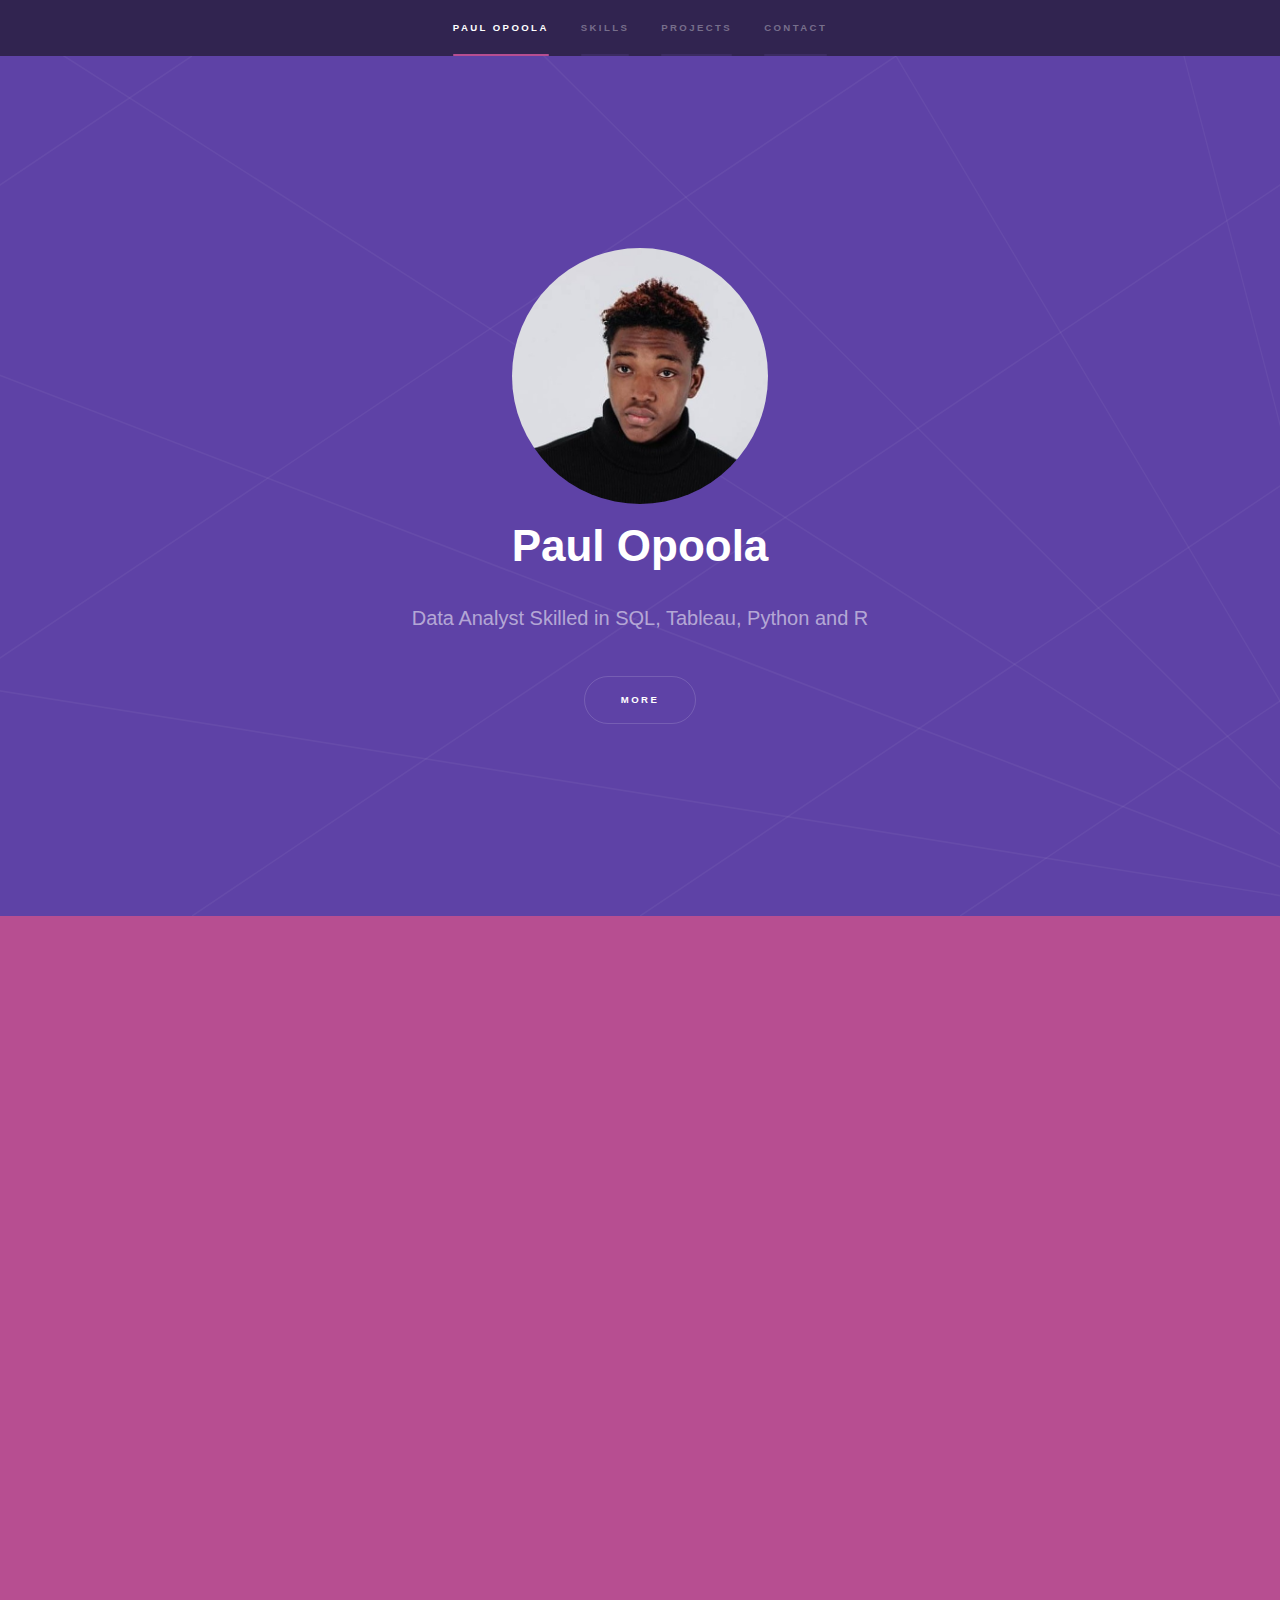
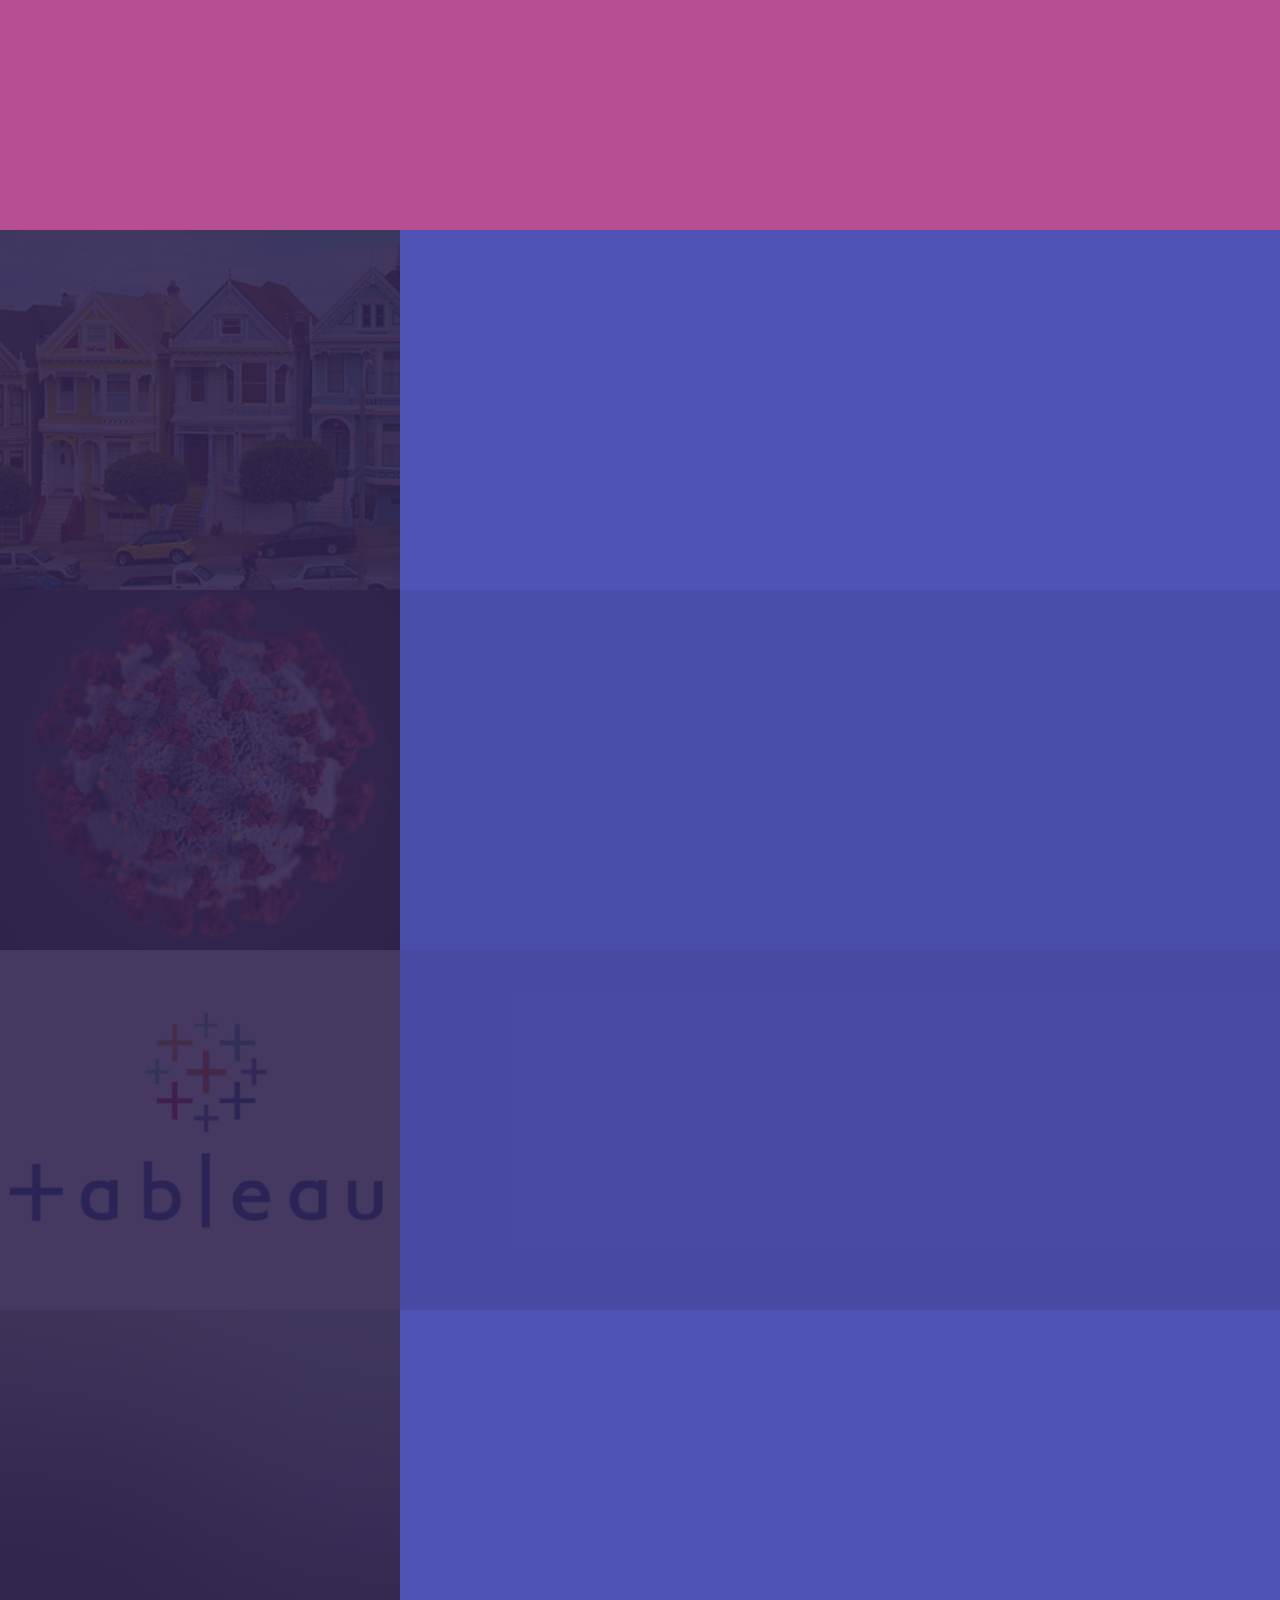
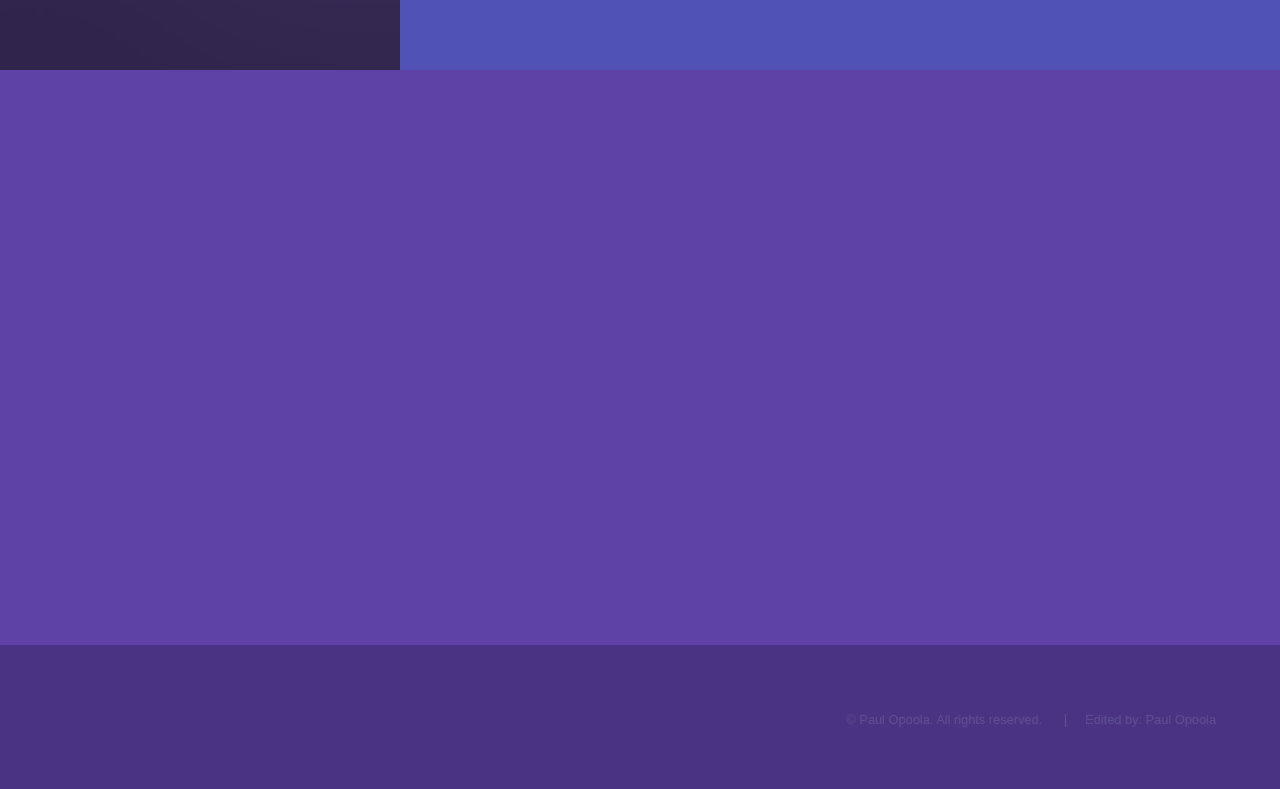
==== index.html @ 22033056 "Add files via upload" ====
<!DOCTYPE HTML>

<html>

<head>
	<title>Paul Opoola</title>
	<meta charset="utf-8" />
	<meta name="viewport" content="width=device-width, initial-scale=1, user-scalable=no" />
	<link rel="stylesheet" href="assets/css/main.css" />
	<noscript>
		<link rel="stylesheet" href="assets/css/noscript.css" />
	</noscript>
</head>

<body class="is-preload">

	<!-- Sidebar -->
	<section id="sidebar">
		<div class="inner">
			<nav>
				<ul>
					<li><a href="#intro">Paul Opoola</a></li>
					<li><a href="#two">SKILLS</a></li>
					<li><a href="#one">PROJECTS</a></li>
					<li><a href="#three">CONTACT</a></li>
				</ul>
			</nav>
		</div>
	</section>

	<!-- Wrapper -->
	<div id="wrapper">

		<!-- Intro -->
		<section id="intro" class="wrapper style1 fullscreen fade-up">
			<center><img src="images/paul.png" width='20%' height=20% style='border-radius: 500px;' />

				<div class="inner">
					<h1>Paul Opoola</h1>
					<p>Data Analyst Skilled in SQL, Tableau, Python and R </p>
					<a href="generic.html" class="button scrolly">More</a>
					<!--<ul class="actions">
						<li><a href="#one" class="button scrolly">Learn more</a></li>
					</ul>> -->
				</div>
			</center>
		</section>

		<!-- SKILLS (ID=2nd)-->
		<section id="two" class="wrapper style3 fade-up">
			<div class="inner">
				<div style="text-align:center;">
					<h2>MY SKILLS</h2>
				</div>
				<!-- <p> talk about skills</p> -->
				<div class="features">
					<section>
						<span class="icon solid major fa-desktop"></span>
						<h3>Excel</h3>
						<p>Can use excel to plot pivot tables xyz etc</p>
					</section>
					<section>
						<span class="icon solid major fa-desktop"></span>
						<h3>Tableau</h3>
						<p>Can Vsualize Data and interprete it with tableau.</p>
					</section>
					<section>
						<span class="icon solid major fa-code"></span>
						<h3>Python</h3>
						<p> 2 years experience with python and use of libraries (Numpy, Matplotlib,Pandas)</p>
					</section>
					<section>
						<span class="icon solid major fa-code"></span>
						<h3>R</h3>
						<p>R language to clean data.</p>
					</section>
					<section>
						<span class="icon solid major fa-code"></span>
						<h3>SQL</h3>
						<p>Experience with database tools like MySQL server, SQL a.</p>
					</section>
					<section>
						<span class="icon major fa-gem"></span>
						<h3>Power BI</h3>
						<p>For visualization adnvddsav</p>
					</section>
					<section>
						<span class="icon solid major fa-code"></span>
						<h3>SAS</h3>
						<p>Using SAS for statistical models, correlation, regression etc</p>
					</section>
					<section>
						<span class="icon solid major fa-code"></span>
						<h3>More Soft Skills</h3>
						<p>Using Python, Javascript and xyz i was able to practice and work on several other projects
						</p>
					</section>
				</div>
				<!-- LINK TO GENERIC PAGE FOR WEBSITE
					 <ul class="actions">
					<li><a href="generic.html" class="button">Learn more</a></li>
				</ul> -->
			</div>
		</section>

		<!-- PROJECTS SectionID= One -->
		<section id="one" class="wrapper style2 spotlights">
			<section>
				<a href="#" target="_blank" class="image"><img src="images/housing.jpg" alt=""
						data-position="center center" /></a>
				<div class="content">
					<div class="inner">
						<h2>DATA CLEANING IN SQL</h2>
						<p>Cleaned Housing Data in SQL server</p>
						<ul class="actions">
							<!-- add proj link here-->
							<li><a href="generic.html" class="button" target="_blank">View Project</a></li>
						</ul>
					</div>
				</div>
			</section>
			<section>
				<a href="#" target="_blank" class="image"><img src="images/covid.jpg" alt=""
						data-position="top center" /></a>
				<div class="content">
					<div class="inner">
						<h2>DATA EXPLORATION IN SQL</h2>
						<p>Data Exploration of Covid-19 Worldwide Data i SQL Server.</p>
						<ul class="actions">
							<li><a href="generic.html" target="_blank" class="button">View Project</a></li>
						</ul>
					</div>
				</div>
			</section>
			<section>
				<a href="#" target="_blank" class="image"><img src="images/Tableau2.jpg" /></a>
				<div class="content">
					<div class="inner">
						<h2>Tableau Projects</h2>
						<p>This contains all my Tableau Dashboards</p>
						<ul class="actions">
							<li><a href="generic.html" target="_blank" class="button">View Project</a></li>
						</ul>
					</div>
				</div>
			</section>
			<section>
				<a href="#" target="_blank" class="image"><img src="images/pic03.jpg" alt=""
						data-position="25% 25%" /></a>
				<div class="content">
					<div class="inner">
						<h2>Web Scraping Projects</h2>
						<p>Amazon Web Scraping projects</p>
						<ul class="actions">
							<li><a href="generic.html" target="_blank" class="button">View Project</a></li>
						</ul>
					</div>
				</div>
			</section>
			<!--			<section>
				<a href="#" target="_blank" class="image"><img src="images/pic06.jpg" alt=""
						data-position="top center" /></a>
				<div class="content">
					<div class="inner">
						<h2>Other Python Projects</h2>
						<p>Numerous Python projects to practice and keep improving on my knowledge/p>
						<ul class="actions">
							<li><a href="generic.html" target="_blank" class="button">View Project</a></li>
						</ul>
					</div>
				</div>
			</section>
			<section>
				<a href="#" target="_blank" class="image"><img src="images/covid.jpg" alt=""
						data-position="top center" /></a>
				<div class="content">
					<div class="inner">
						<h2>DATA EXPLORATION IN SQL</h2>
						<p>Data Exploration of Covid-19 Worldwide Data i SQL Server.</p>
						<ul class="actions">
							<li><a href="generic.html" target="_blank" class="button">View Project</a></li>
						</ul>
					</div>
				</div>
			</section> -->
		</section>


		<!-- Three -->
		<section id="three" class="wrapper style1 fade-up">
			<div class="inner">
				<h2>Contact Me</h2>

				<div class="split style1">
					<section>
						<form method="post" action="mailto:paul.opoola@gmail.com">
							<div class="fields">
								<div class="field half">
									<label for="name">Name</label>
									<input type="text" name="name" id="name" />
								</div>
								<div class="field half">
									<label for="email">Email</label>
									<input type="text" name="email" id="email" />
								</div>
								<div class="field">
									<label for="message">Message</label>
									<textarea name="message" id="message" rows="5"></textarea>
								</div>
							</div>
							<ul class="actions">
								<li><a href="" class="button submit">Send Message</a></li>
							</ul>
						</form>
					</section>
					<section>
						<ul class="contact">
							<li>
								<h3>Address</h3>
								<span>Kharkiv, Ukraine</span>
							</li>
							<li>
								<h3>Email</h3>
								<a href="paul.opoola@gmail.com">paul.opoola@gmail.com</a>
							</li>

							<li>
								<h3>Phone and Socials</h3>
								<span>(+380)933-91-3047</span>
								<ul class="icons">
									<li><a href="https://github.com/paulopoola"
											class="icon brands fa-github fa-2x"><span class="label">GitHub</span></a>
									</li>
									<li><a href="https://www.linkedin.com/in/paulopoola/"
											class="icon brands fa-linkedin-in fa-2x"><span
												class="label">LinkedIn</span></a>
									</li>
									<li><a href="wa.me/380933913047" class="icon 
											brands fa fa-whatsapp fa-2x"><span class="label">Whatsapp</span></a>
									</li>
									<li><a href="t.me/PaulOpoola" class="icon 
										brands fa fa-telegram fa-2x"><span class="label">Telegram</span></a>
									</li>
								</ul>
							</li>
						</ul>
					</section>
				</div>
			</div>
		</section>

	</div>

	<!-- Footer -->
	<footer id="footer" class="wrapper style1-alt">
		<div class="inner">
			<ul class="menu" style='text-align: right;'>
				<li>&copy; Paul Opoola. All rights reserved.</li>
				<li>Edited by: Paul Opoola </li>
			</ul>
		</div>
	</footer>

	<!-- Scripts -->
	<script src="assets/js/jquery.min.js"></script>
	<script src="assets/js/jquery.scrollex.min.js"></script>
	<script src="assets/js/jquery.scrolly.min.js"></script>
	<script src="assets/js/browser.min.js"></script>
	<script src="assets/js/breakpoints.min.js"></script>
	<script src="assets/js/util.js"></script>
	<script src="assets/js/main.js"></script>

</body>

</html>
---- assets/css/main.css ----
@import url(fontawesome-all.min.css);

/*
	Hyperspace by HTML5 UP
	html5up.net | @ajlkn
	Free for personal and commercial use under the CCA 3.0 license (html5up.net/license)
*/

html, body, div, span, applet, object,
iframe, h1, h2, h3, h4, h5, h6, p, blockquote,
pre, a, abbr, acronym, address, big, cite,
code, del, dfn, em, img, ins, kbd, q, s, samp,
small, strike, strong, sub, sup, tt, var, b,
u, i, center, dl, dt, dd, ol, ul, li, fieldset,
form, label, legend, table, caption, tbody,
tfoot, thead, tr, th, td, article, aside,
canvas, details, embed, figure, figcaption,
footer, header, hgroup, menu, nav, output, ruby,
section, summary, time, mark, audio, video {
	margin: 0;
	padding: 0;
	border: 0;
	font-size: 100%;
	font: inherit;
	vertical-align: baseline;}

article, aside, details, figcaption, figure,
footer, header, hgroup, menu, nav, section {
	display: block;}

body {
	line-height: 1;
}

ol, ul {
	list-style: none;
}

blockquote, q {
	quotes: none;
}

	blockquote:before, blockquote:after, q:before, q:after {
		content: '';
		content: none;
	}

table {
	border-collapse: collapse;
	border-spacing: 0;
}

body {
	-webkit-text-size-adjust: none;
}

mark {
	background-color: transparent;
	color: inherit;
}

input::-moz-focus-inner {
	border: 0;
	padding: 0;
}

input, select, textarea {
	-moz-appearance: none;
	-webkit-appearance: none;
	-ms-appearance: none;
	appearance: none;
}

/* Basic */

	@-ms-viewport {
		width: device-width;
	}

	body {
		-ms-overflow-style: scrollbar;
	}

	@media screen and (max-width: 480px) {

		html, body {
			min-width: 320px;
		}

	}

	html {
		box-sizing: border-box;
	}

	*, *:before, *:after {
		box-sizing: inherit;
	}

	body {
		background: #312450;
	}

		body.is-preload *, body.is-preload *:before, body.is-preload *:after {
			-moz-animation: none !important;
			-webkit-animation: none !important;
			-ms-animation: none !important;
			animation: none !important;
			-moz-transition: none !important;
			-webkit-transition: none !important;
			-ms-transition: none !important;
			transition: none !important;
		}

/* Type */

	body, input, select, textarea {
		color: rgba(255, 255, 255, 0.55);
		font-family: Arial, Helvetica, sans-serif;
		font-size: 16.5pt;
		font-weight: normal;
		line-height: 1.75;
	}

		@media screen and (max-width: 1680px) {

			body, input, select, textarea {
				font-size: 13pt;
			}

		}

		@media screen and (max-width: 1280px) {

			body, input, select, textarea {
				font-size: 12pt;
			}

		}

		@media screen and (max-width: 360px) {

			body, input, select, textarea {
				font-size: 11pt;
			}

		}

	a {
		-moz-transition: color 0.2s ease, border-bottom-color 0.2s ease;
		-webkit-transition: color 0.2s ease, border-bottom-color 0.2s ease;
		-ms-transition: color 0.2s ease, border-bottom-color 0.2s ease;
		transition: color 0.2s ease, border-bottom-color 0.2s ease;
		border-bottom: dotted 1px rgba(255, 255, 255, 0.35);
		color: inherit;
		text-decoration: none;
	}

		a:hover {
			border-bottom-color: transparent;
			color: #ffffff;
		}

	strong, b {
		color: #ffffff;
		font-weight: bold;
	}

	em, i {
		font-style: italic;
	}

	p {
		margin: 0 0 2em 0;
	}

	h1, h2, h3, h4, h5, h6 {
		color: #ffffff;
		font-weight: bold;
		line-height: 1.5;
		margin: 0 0 0.5em 0;
	}

		h1 a, h2 a, h3 a, h4 a, h5 a, h6 a {
			color: inherit;
			text-decoration: none;
		}

	h1 {
		font-size: 2.75em;
	}

		h1.major {
			margin: 0 0 1.3em 0;
			position: relative;
			padding-bottom: 0.35em;
		}

			h1.major:after {
				background-image: -moz-linear-gradient(to right, #5e42a6, #b74e91);
				background-image: -webkit-linear-gradient(to right, #5e42a6, #b74e91);
				background-image: -ms-linear-gradient(to right, #5e42a6, #b74e91);
				background-image: linear-gradient(to right, #5e42a6, #b74e91);
				-moz-transition: max-width 0.2s ease;
				-webkit-transition: max-width 0.2s ease;
				-ms-transition: max-width 0.2s ease;
				transition: max-width 0.2s ease;
				border-radius: 0.2em;
				bottom: 0;
				content: '';
				height: 0.05em;
				position: absolute;
				right: 0;
				width: 100%;
			}

	h2 {
		font-size: 1.75em;
	}

	h3 {
		font-size: 1.1em;
	}

	h4 {
		font-size: 1em;
	}

	h5 {
		font-size: 0.8em;
	}

	h6 {
		font-size: 0.6em;
	}

	@media screen and (max-width: 736px) {

		h1 {
			font-size: 2em;
		}

		h2 {
			font-size: 1.25em;
		}

		h3 {
			font-size: 1em;
		}

		h4 {
			font-size: 0.8em;
		}

		h5 {
			font-size: 0.6em;
		}

		h6 {
			font-size: 0.6em;
		}

	}

	sub {
		font-size: 0.8em;
		position: relative;
		top: 0.5em;
	}

	sup {
		font-size: 0.8em;
		position: relative;
		top: -0.5em;
	}

	blockquote {
		border-left: solid 4px rgba(255, 255, 255, 0.15);
		font-style: italic;
		margin: 0 0 2em 0;
		padding: 0.5em 0 0.5em 2em;
	}

	code {
		background: rgba(255, 255, 255, 0.05);
		border-radius: 0.25em;
		border: solid 1px rgba(255, 255, 255, 0.15);
		font-family: "Courier New", monospace;
		font-size: 0.9em;
		margin: 0 0.25em;
		padding: 0.25em 0.65em;
	}

	pre {
		-webkit-overflow-scrolling: touch;
		font-family: "Courier New", monospace;
		font-size: 0.9em;
		margin: 0 0 2em 0;
	}

		pre code {
			display: block;
			line-height: 1.75em;
			padding: 1em 1.5em;
			overflow-x: auto;
		}

	hr {
		border: 0;
		border-bottom: solid 1px rgba(255, 255, 255, 0.15);
		margin: 2em 0;
	}

		hr.major {
			margin: 3em 0;
		}

	.align-left {
		text-align: left;
	}

	.align-center {
		text-align: center;
	}

	.align-right {
		text-align: right;
	}

/* Row */

	.row {
		display: flex;
		flex-wrap: wrap;
		box-sizing: border-box;
		align-items: stretch;
	}

		.row > * {
			box-sizing: border-box;
		}

		.row.gtr-uniform > * > :last-child {
			margin-bottom: 0;
		}

		.row.aln-left {
			justify-content: flex-start;
		}

		.row.aln-center {
			justify-content: center;
		}

		.row.aln-right {
			justify-content: flex-end;
		}

		.row.aln-top {
			align-items: flex-start;
		}

		.row.aln-middle {
			align-items: center;
		}

		.row.aln-bottom {
			align-items: flex-end;
		}

		.row > .imp {
			order: -1;
		}

		.row > .col-1 {
			width: 8.33333%;
		}

		.row > .off-1 {
			margin-left: 8.33333%;
		}

		.row > .col-2 {
			width: 16.66667%;
		}

		.row > .off-2 {
			margin-left: 16.66667%;
		}

		.row > .col-3 {
			width: 25%;
		}

		.row > .off-3 {
			margin-left: 25%;
		}

		.row > .col-4 {
			width: 33.33333%;
		}

		.row > .off-4 {
			margin-left: 33.33333%;
		}

		.row > .col-5 {
			width: 41.66667%;
		}

		.row > .off-5 {
			margin-left: 41.66667%;
		}

		.row > .col-6 {
			width: 50%;
		}

		.row > .off-6 {
			margin-left: 50%;
		}

		.row > .col-7 {
			width: 58.33333%;
		}

		.row > .off-7 {
			margin-left: 58.33333%;
		}

		.row > .col-8 {
			width: 66.66667%;
		}

		.row > .off-8 {
			margin-left: 66.66667%;
		}

		.row > .col-9 {
			width: 75%;
		}

		.row > .off-9 {
			margin-left: 75%;
		}

		.row > .col-10 {
			width: 83.33333%;
		}

		.row > .off-10 {
			margin-left: 83.33333%;
		}

		.row > .col-11 {
			width: 91.66667%;
		}

		.row > .off-11 {
			margin-left: 91.66667%;
		}

		.row > .col-12 {
			width: 100%;
		}

		.row > .off-12 {
			margin-left: 100%;
		}

		.row.gtr-0 {
			margin-top: 0;
			margin-left: 0em;
		}

			.row.gtr-0 > * {
				padding: 0 0 0 0em;
			}

			.row.gtr-0.gtr-uniform {
				margin-top: 0em;
			}

				.row.gtr-0.gtr-uniform > * {
					padding-top: 0em;
				}

		.row.gtr-25 {
			margin-top: 0;
			margin-left: -0.375em;
		}

			.row.gtr-25 > * {
				padding: 0 0 0 0.375em;
			}

			.row.gtr-25.gtr-uniform {
				margin-top: -0.375em;
			}

				.row.gtr-25.gtr-uniform > * {
					padding-top: 0.375em;
				}

		.row.gtr-50 {
			margin-top: 0;
			margin-left: -0.75em;
		}

			.row.gtr-50 > * {
				padding: 0 0 0 0.75em;
			}

			.row.gtr-50.gtr-uniform {
				margin-top: -0.75em;
			}

				.row.gtr-50.gtr-uniform > * {
					padding-top: 0.75em;
				}

		.row {
			margin-top: 0;
			margin-left: -1.5em;
		}

			.row > * {
				padding: 0 0 0 1.5em;
			}

			.row.gtr-uniform {
				margin-top: -1.5em;
			}

				.row.gtr-uniform > * {
					padding-top: 1.5em;
				}

		.row.gtr-150 {
			margin-top: 0;
			margin-left: -2.25em;
		}

			.row.gtr-150 > * {
				padding: 0 0 0 2.25em;
			}

			.row.gtr-150.gtr-uniform {
				margin-top: -2.25em;
			}

				.row.gtr-150.gtr-uniform > * {
					padding-top: 2.25em;
				}

		.row.gtr-200 {
			margin-top: 0;
			margin-left: -3em;
		}

			.row.gtr-200 > * {
				padding: 0 0 0 3em;
			}

			.row.gtr-200.gtr-uniform {
				margin-top: -3em;
			}

				.row.gtr-200.gtr-uniform > * {
					padding-top: 3em;
				}

		@media screen and (max-width: 1680px) {

			.row {
				display: flex;
				flex-wrap: wrap;
				box-sizing: border-box;
				align-items: stretch;
			}

				.row > * {
					box-sizing: border-box;
				}

				.row.gtr-uniform > * > :last-child {
					margin-bottom: 0;
				}

				.row.aln-left {
					justify-content: flex-start;
				}

				.row.aln-center {
					justify-content: center;
				}

				.row.aln-right {
					justify-content: flex-end;
				}

				.row.aln-top {
					align-items: flex-start;
				}

				.row.aln-middle {
					align-items: center;
				}

				.row.aln-bottom {
					align-items: flex-end;
				}

				.row > .imp-xlarge {
					order: -1;
				}

				.row > .col-1-xlarge {
					width: 8.33333%;
				}

				.row > .off-1-xlarge {
					margin-left: 8.33333%;
				}

				.row > .col-2-xlarge {
					width: 16.66667%;
				}

				.row > .off-2-xlarge {
					margin-left: 16.66667%;
				}

				.row > .col-3-xlarge {
					width: 25%;
				}

				.row > .off-3-xlarge {
					margin-left: 25%;
				}

				.row > .col-4-xlarge {
					width: 33.33333%;
				}

				.row > .off-4-xlarge {
					margin-left: 33.33333%;
				}

				.row > .col-5-xlarge {
					width: 41.66667%;
				}

				.row > .off-5-xlarge {
					margin-left: 41.66667%;
				}

				.row > .col-6-xlarge {
					width: 50%;
				}

				.row > .off-6-xlarge {
					margin-left: 50%;
				}

				.row > .col-7-xlarge {
					width: 58.33333%;
				}

				.row > .off-7-xlarge {
					margin-left: 58.33333%;
				}

				.row > .col-8-xlarge {
					width: 66.66667%;
				}

				.row > .off-8-xlarge {
					margin-left: 66.66667%;
				}

				.row > .col-9-xlarge {
					width: 75%;
				}

				.row > .off-9-xlarge {
					margin-left: 75%;
				}

				.row > .col-10-xlarge {
					width: 83.33333%;
				}

				.row > .off-10-xlarge {
					margin-left: 83.33333%;
				}

				.row > .col-11-xlarge {
					width: 91.66667%;
				}

				.row > .off-11-xlarge {
					margin-left: 91.66667%;
				}

				.row > .col-12-xlarge {
					width: 100%;
				}

				.row > .off-12-xlarge {
					margin-left: 100%;
				}

				.row.gtr-0 {
					margin-top: 0;
					margin-left: 0em;
				}

					.row.gtr-0 > * {
						padding: 0 0 0 0em;
					}

					.row.gtr-0.gtr-uniform {
						margin-top: 0em;
					}

						.row.gtr-0.gtr-uniform > * {
							padding-top: 0em;
						}

				.row.gtr-25 {
					margin-top: 0;
					margin-left: -0.375em;
				}

					.row.gtr-25 > * {
						padding: 0 0 0 0.375em;
					}

					.row.gtr-25.gtr-uniform {
						margin-top: -0.375em;
					}

						.row.gtr-25.gtr-uniform > * {
							padding-top: 0.375em;
						}

				.row.gtr-50 {
					margin-top: 0;
					margin-left: -0.75em;
				}

					.row.gtr-50 > * {
						padding: 0 0 0 0.75em;
					}

					.row.gtr-50.gtr-uniform {
						margin-top: -0.75em;
					}

						.row.gtr-50.gtr-uniform > * {
							padding-top: 0.75em;
						}

				.row {
					margin-top: 0;
					margin-left: -1.5em;
				}

					.row > * {
						padding: 0 0 0 1.5em;
					}

					.row.gtr-uniform {
						margin-top: -1.5em;
					}

						.row.gtr-uniform > * {
							padding-top: 1.5em;
						}

				.row.gtr-150 {
					margin-top: 0;
					margin-left: -2.25em;
				}

					.row.gtr-150 > * {
						padding: 0 0 0 2.25em;
					}

					.row.gtr-150.gtr-uniform {
						margin-top: -2.25em;
					}

						.row.gtr-150.gtr-uniform > * {
							padding-top: 2.25em;
						}

				.row.gtr-200 {
					margin-top: 0;
					margin-left: -3em;
				}

					.row.gtr-200 > * {
						padding: 0 0 0 3em;
					}

					.row.gtr-200.gtr-uniform {
						margin-top: -3em;
					}

						.row.gtr-200.gtr-uniform > * {
							padding-top: 3em;
						}

		}

		@media screen and (max-width: 1280px) {

			.row {
				display: flex;
				flex-wrap: wrap;
				box-sizing: border-box;
				align-items: stretch;
			}

				.row > * {
					box-sizing: border-box;
				}

				.row.gtr-uniform > * > :last-child {
					margin-bottom: 0;
				}

				.row.aln-left {
					justify-content: flex-start;
				}

				.row.aln-center {
					justify-content: center;
				}

				.row.aln-right {
					justify-content: flex-end;
				}

				.row.aln-top {
					align-items: flex-start;
				}

				.row.aln-middle {
					align-items: center;
				}

				.row.aln-bottom {
					align-items: flex-end;
				}

				.row > .imp-large {
					order: -1;
				}

				.row > .col-1-large {
					width: 8.33333%;
				}

				.row > .off-1-large {
					margin-left: 8.33333%;
				}

				.row > .col-2-large {
					width: 16.66667%;
				}

				.row > .off-2-large {
					margin-left: 16.66667%;
				}

				.row > .col-3-large {
					width: 25%;
				}

				.row > .off-3-large {
					margin-left: 25%;
				}

				.row > .col-4-large {
					width: 33.33333%;
				}

				.row > .off-4-large {
					margin-left: 33.33333%;
				}

				.row > .col-5-large {
					width: 41.66667%;
				}

				.row > .off-5-large {
					margin-left: 41.66667%;
				}

				.row > .col-6-large {
					width: 50%;
				}

				.row > .off-6-large {
					margin-left: 50%;
				}

				.row > .col-7-large {
					width: 58.33333%;
				}

				.row > .off-7-large {
					margin-left: 58.33333%;
				}

				.row > .col-8-large {
					width: 66.66667%;
				}

				.row > .off-8-large {
					margin-left: 66.66667%;
				}

				.row > .col-9-large {
					width: 75%;
				}

				.row > .off-9-large {
					margin-left: 75%;
				}

				.row > .col-10-large {
					width: 83.33333%;
				}

				.row > .off-10-large {
					margin-left: 83.33333%;
				}

				.row > .col-11-large {
					width: 91.66667%;
				}

				.row > .off-11-large {
					margin-left: 91.66667%;
				}

				.row > .col-12-large {
					width: 100%;
				}

				.row > .off-12-large {
					margin-left: 100%;
				}

				.row.gtr-0 {
					margin-top: 0;
					margin-left: 0em;
				}

					.row.gtr-0 > * {
						padding: 0 0 0 0em;
					}

					.row.gtr-0.gtr-uniform {
						margin-top: 0em;
					}

						.row.gtr-0.gtr-uniform > * {
							padding-top: 0em;
						}

				.row.gtr-25 {
					margin-top: 0;
					margin-left: -0.375em;
				}

					.row.gtr-25 > * {
						padding: 0 0 0 0.375em;
					}

					.row.gtr-25.gtr-uniform {
						margin-top: -0.375em;
					}

						.row.gtr-25.gtr-uniform > * {
							padding-top: 0.375em;
						}

				.row.gtr-50 {
					margin-top: 0;
					margin-left: -0.75em;
				}

					.row.gtr-50 > * {
						padding: 0 0 0 0.75em;
					}

					.row.gtr-50.gtr-uniform {
						margin-top: -0.75em;
					}

						.row.gtr-50.gtr-uniform > * {
							padding-top: 0.75em;
						}

				.row {
					margin-top: 0;
					margin-left: -1.5em;
				}

					.row > * {
						padding: 0 0 0 1.5em;
					}

					.row.gtr-uniform {
						margin-top: -1.5em;
					}

						.row.gtr-uniform > * {
							padding-top: 1.5em;
						}

				.row.gtr-150 {
					margin-top: 0;
					margin-left: -2.25em;
				}

					.row.gtr-150 > * {
						padding: 0 0 0 2.25em;
					}

					.row.gtr-150.gtr-uniform {
						margin-top: -2.25em;
					}

						.row.gtr-150.gtr-uniform > * {
							padding-top: 2.25em;
						}

				.row.gtr-200 {
					margin-top: 0;
					margin-left: -3em;
				}

					.row.gtr-200 > * {
						padding: 0 0 0 3em;
					}

					.row.gtr-200.gtr-uniform {
						margin-top: -3em;
					}

						.row.gtr-200.gtr-uniform > * {
							padding-top: 3em;
						}

		}

		@media screen and (max-width: 980px) {

			.row {
				display: flex;
				flex-wrap: wrap;
				box-sizing: border-box;
				align-items: stretch;
			}

				.row > * {
					box-sizing: border-box;
				}

				.row.gtr-uniform > * > :last-child {
					margin-bottom: 0;
				}

				.row.aln-left {
					justify-content: flex-start;
				}

				.row.aln-center {
					justify-content: center;
				}

				.row.aln-right {
					justify-content: flex-end;
				}

				.row.aln-top {
					align-items: flex-start;
				}

				.row.aln-middle {
					align-items: center;
				}

				.row.aln-bottom {
					align-items: flex-end;
				}

				.row > .imp-medium {
					order: -1;
				}

				.row > .col-1-medium {
					width: 8.33333%;
				}

				.row > .off-1-medium {
					margin-left: 8.33333%;
				}

				.row > .col-2-medium {
					width: 16.66667%;
				}

				.row > .off-2-medium {
					margin-left: 16.66667%;
				}

				.row > .col-3-medium {
					width: 25%;
				}

				.row > .off-3-medium {
					margin-left: 25%;
				}

				.row > .col-4-medium {
					width: 33.33333%;
				}

				.row > .off-4-medium {
					margin-left: 33.33333%;
				}

				.row > .col-5-medium {
					width: 41.66667%;
				}

				.row > .off-5-medium {
					margin-left: 41.66667%;
				}

				.row > .col-6-medium {
					width: 50%;
				}

				.row > .off-6-medium {
					margin-left: 50%;
				}

				.row > .col-7-medium {
					width: 58.33333%;
				}

				.row > .off-7-medium {
					margin-left: 58.33333%;
				}

				.row > .col-8-medium {
					width: 66.66667%;
				}

				.row > .off-8-medium {
					margin-left: 66.66667%;
				}

				.row > .col-9-medium {
					width: 75%;
				}

				.row > .off-9-medium {
					margin-left: 75%;
				}

				.row > .col-10-medium {
					width: 83.33333%;
				}

				.row > .off-10-medium {
					margin-left: 83.33333%;
				}

				.row > .col-11-medium {
					width: 91.66667%;
				}

				.row > .off-11-medium {
					margin-left: 91.66667%;
				}

				.row > .col-12-medium {
					width: 100%;
				}

				.row > .off-12-medium {
					margin-left: 100%;
				}

				.row.gtr-0 {
					margin-top: 0;
					margin-left: 0em;
				}

					.row.gtr-0 > * {
						padding: 0 0 0 0em;
					}

					.row.gtr-0.gtr-uniform {
						margin-top: 0em;
					}

						.row.gtr-0.gtr-uniform > * {
							padding-top: 0em;
						}

				.row.gtr-25 {
					margin-top: 0;
					margin-left: -0.375em;
				}

					.row.gtr-25 > * {
						padding: 0 0 0 0.375em;
					}

					.row.gtr-25.gtr-uniform {
						margin-top: -0.375em;
					}

						.row.gtr-25.gtr-uniform > * {
							padding-top: 0.375em;
						}

				.row.gtr-50 {
					margin-top: 0;
					margin-left: -0.75em;
				}

					.row.gtr-50 > * {
						padding: 0 0 0 0.75em;
					}

					.row.gtr-50.gtr-uniform {
						margin-top: -0.75em;
					}

						.row.gtr-50.gtr-uniform > * {
							padding-top: 0.75em;
						}

				.row {
					margin-top: 0;
					margin-left: -1.5em;
				}

					.row > * {
						padding: 0 0 0 1.5em;
					}

					.row.gtr-uniform {
						margin-top: -1.5em;
					}

						.row.gtr-uniform > * {
							padding-top: 1.5em;
						}

				.row.gtr-150 {
					margin-top: 0;
					margin-left: -2.25em;
				}

					.row.gtr-150 > * {
						padding: 0 0 0 2.25em;
					}

					.row.gtr-150.gtr-uniform {
						margin-top: -2.25em;
					}

						.row.gtr-150.gtr-uniform > * {
							padding-top: 2.25em;
						}

				.row.gtr-200 {
					margin-top: 0;
					margin-left: -3em;
				}

					.row.gtr-200 > * {
						padding: 0 0 0 3em;
					}

					.row.gtr-200.gtr-uniform {
						margin-top: -3em;
					}

						.row.gtr-200.gtr-uniform > * {
							padding-top: 3em;
						}

		}

		@media screen and (max-width: 736px) {

			.row {
				display: flex;
				flex-wrap: wrap;
				box-sizing: border-box;
				align-items: stretch;
			}

				.row > * {
					box-sizing: border-box;
				}

				.row.gtr-uniform > * > :last-child {
					margin-bottom: 0;
				}

				.row.aln-left {
					justify-content: flex-start;
				}

				.row.aln-center {
					justify-content: center;
				}

				.row.aln-right {
					justify-content: flex-end;
				}

				.row.aln-top {
					align-items: flex-start;
				}

				.row.aln-middle {
					align-items: center;
				}

				.row.aln-bottom {
					align-items: flex-end;
				}

				.row > .imp-small {
					order: -1;
				}

				.row > .col-1-small {
					width: 8.33333%;
				}

				.row > .off-1-small {
					margin-left: 8.33333%;
				}

				.row > .col-2-small {
					width: 16.66667%;
				}

				.row > .off-2-small {
					margin-left: 16.66667%;
				}

				.row > .col-3-small {
					width: 25%;
				}

				.row > .off-3-small {
					margin-left: 25%;
				}

				.row > .col-4-small {
					width: 33.33333%;
				}

				.row > .off-4-small {
					margin-left: 33.33333%;
				}

				.row > .col-5-small {
					width: 41.66667%;
				}

				.row > .off-5-small {
					margin-left: 41.66667%;
				}

				.row > .col-6-small {
					width: 50%;
				}

				.row > .off-6-small {
					margin-left: 50%;
				}

				.row > .col-7-small {
					width: 58.33333%;
				}

				.row > .off-7-small {
					margin-left: 58.33333%;
				}

				.row > .col-8-small {
					width: 66.66667%;
				}

				.row > .off-8-small {
					margin-left: 66.66667%;
				}

				.row > .col-9-small {
					width: 75%;
				}

				.row > .off-9-small {
					margin-left: 75%;
				}

				.row > .col-10-small {
					width: 83.33333%;
				}

				.row > .off-10-small {
					margin-left: 83.33333%;
				}

				.row > .col-11-small {
					width: 91.66667%;
				}

				.row > .off-11-small {
					margin-left: 91.66667%;
				}

				.row > .col-12-small {
					width: 100%;
				}

				.row > .off-12-small {
					margin-left: 100%;
				}

				.row.gtr-0 {
					margin-top: 0;
					margin-left: 0em;
				}

					.row.gtr-0 > * {
						padding: 0 0 0 0em;
					}

					.row.gtr-0.gtr-uniform {
						margin-top: 0em;
					}

						.row.gtr-0.gtr-uniform > * {
							padding-top: 0em;
						}

				.row.gtr-25 {
					margin-top: 0;
					margin-left: -0.375em;
				}

					.row.gtr-25 > * {
						padding: 0 0 0 0.375em;
					}

					.row.gtr-25.gtr-uniform {
						margin-top: -0.375em;
					}

						.row.gtr-25.gtr-uniform > * {
							padding-top: 0.375em;
						}

				.row.gtr-50 {
					margin-top: 0;
					margin-left: -0.75em;
				}

					.row.gtr-50 > * {
						padding: 0 0 0 0.75em;
					}

					.row.gtr-50.gtr-uniform {
						margin-top: -0.75em;
					}

						.row.gtr-50.gtr-uniform > * {
							padding-top: 0.75em;
						}

				.row {
					margin-top: 0;
					margin-left: -1.5em;
				}

					.row > * {
						padding: 0 0 0 1.5em;
					}

					.row.gtr-uniform {
						margin-top: -1.5em;
					}

						.row.gtr-uniform > * {
							padding-top: 1.5em;
						}

				.row.gtr-150 {
					margin-top: 0;
					margin-left: -2.25em;
				}

					.row.gtr-150 > * {
						padding: 0 0 0 2.25em;
					}

					.row.gtr-150.gtr-uniform {
						margin-top: -2.25em;
					}

						.row.gtr-150.gtr-uniform > * {
							padding-top: 2.25em;
						}

				.row.gtr-200 {
					margin-top: 0;
					margin-left: -3em;
				}

					.row.gtr-200 > * {
						padding: 0 0 0 3em;
					}

					.row.gtr-200.gtr-uniform {
						margin-top: -3em;
					}

						.row.gtr-200.gtr-uniform > * {
							padding-top: 3em;
						}

		}

		@media screen and (max-width: 480px) {

			.row {
				display: flex;
				flex-wrap: wrap;
				box-sizing: border-box;
				align-items: stretch;
			}

				.row > * {
					box-sizing: border-box;
				}

				.row.gtr-uniform > * > :last-child {
					margin-bottom: 0;
				}

				.row.aln-left {
					justify-content: flex-start;
				}

				.row.aln-center {
					justify-content: center;
				}

				.row.aln-right {
					justify-content: flex-end;
				}

				.row.aln-top {
					align-items: flex-start;
				}

				.row.aln-middle {
					align-items: center;
				}

				.row.aln-bottom {
					align-items: flex-end;
				}

				.row > .imp-xsmall {
					order: -1;
				}

				.row > .col-1-xsmall {
					width: 8.33333%;
				}

				.row > .off-1-xsmall {
					margin-left: 8.33333%;
				}

				.row > .col-2-xsmall {
					width: 16.66667%;
				}

				.row > .off-2-xsmall {
					margin-left: 16.66667%;
				}

				.row > .col-3-xsmall {
					width: 25%;
				}

				.row > .off-3-xsmall {
					margin-left: 25%;
				}

				.row > .col-4-xsmall {
					width: 33.33333%;
				}

				.row > .off-4-xsmall {
					margin-left: 33.33333%;
				}

				.row > .col-5-xsmall {
					width: 41.66667%;
				}

				.row > .off-5-xsmall {
					margin-left: 41.66667%;
				}

				.row > .col-6-xsmall {
					width: 50%;
				}

				.row > .off-6-xsmall {
					margin-left: 50%;
				}

				.row > .col-7-xsmall {
					width: 58.33333%;
				}

				.row > .off-7-xsmall {
					margin-left: 58.33333%;
				}

				.row > .col-8-xsmall {
					width: 66.66667%;
				}

				.row > .off-8-xsmall {
					margin-left: 66.66667%;
				}

				.row > .col-9-xsmall {
					width: 75%;
				}

				.row > .off-9-xsmall {
					margin-left: 75%;
				}

				.row > .col-10-xsmall {
					width: 83.33333%;
				}

				.row > .off-10-xsmall {
					margin-left: 83.33333%;
				}

				.row > .col-11-xsmall {
					width: 91.66667%;
				}

				.row > .off-11-xsmall {
					margin-left: 91.66667%;
				}

				.row > .col-12-xsmall {
					width: 100%;
				}

				.row > .off-12-xsmall {
					margin-left: 100%;
				}

				.row.gtr-0 {
					margin-top: 0;
					margin-left: 0em;
				}

					.row.gtr-0 > * {
						padding: 0 0 0 0em;
					}

					.row.gtr-0.gtr-uniform {
						margin-top: 0em;
					}

						.row.gtr-0.gtr-uniform > * {
							padding-top: 0em;
						}

				.row.gtr-25 {
					margin-top: 0;
					margin-left: -0.375em;
				}

					.row.gtr-25 > * {
						padding: 0 0 0 0.375em;
					}

					.row.gtr-25.gtr-uniform {
						margin-top: -0.375em;
					}

						.row.gtr-25.gtr-uniform > * {
							padding-top: 0.375em;
						}

				.row.gtr-50 {
					margin-top: 0;
					margin-left: -0.75em;
				}

					.row.gtr-50 > * {
						padding: 0 0 0 0.75em;
					}

					.row.gtr-50.gtr-uniform {
						margin-top: -0.75em;
					}

						.row.gtr-50.gtr-uniform > * {
							padding-top: 0.75em;
						}

				.row {
					margin-top: 0;
					margin-left: -1.5em;
				}

					.row > * {
						padding: 0 0 0 1.5em;
					}

					.row.gtr-uniform {
						margin-top: -1.5em;
					}

						.row.gtr-uniform > * {
							padding-top: 1.5em;
						}

				.row.gtr-150 {
					margin-top: 0;
					margin-left: -2.25em;
				}

					.row.gtr-150 > * {
						padding: 0 0 0 2.25em;
					}

					.row.gtr-150.gtr-uniform {
						margin-top: -2.25em;
					}

						.row.gtr-150.gtr-uniform > * {
							padding-top: 2.25em;
						}

				.row.gtr-200 {
					margin-top: 0;
					margin-left: -3em;
				}

					.row.gtr-200 > * {
						padding: 0 0 0 3em;
					}

					.row.gtr-200.gtr-uniform {
						margin-top: -3em;
					}

						.row.gtr-200.gtr-uniform > * {
							padding-top: 3em;
						}

		}

/* Box */

	.box {
		border-radius: 0.25em;
		border: solid 1px rgba(255, 255, 255, 0.15);
		margin-bottom: 2em;
		padding: 1.5em;
	}

		.box > :last-child,
		.box > :last-child > :last-child,
		.box > :last-child > :last-child > :last-child {
			margin-bottom: 0;
		}

		.box.alt {
			border: 0;
			border-radius: 0;
			padding: 0;
		}

/* Button */

	input[type="submit"],
	input[type="reset"],
	input[type="button"],
	button,
	.button {
		-moz-appearance: none;
		-webkit-appearance: none;
		-ms-appearance: none;
		appearance: none;
		-moz-transition: border-color 0.2s ease;
		-webkit-transition: border-color 0.2s ease;
		-ms-transition: border-color 0.2s ease;
		transition: border-color 0.2s ease;
		background-color: transparent;
		border: solid 1px !important;
		border-color: rgba(255, 255, 255, 0.15) !important;
		border-radius: 3em;
		color: #ffffff !important;
		cursor: pointer;
		display: inline-block;
		font-size: 0.6em;
		font-weight: bold;
		height: calc(4.75em + 2px);
		letter-spacing: 0.25em;
		line-height: 4.75em;
		outline: 0;
		padding: 0 3.75em;
		position: relative;
		text-align: center;
		text-decoration: none;
		text-transform: uppercase;
		white-space: nowrap;
	}

		input[type="submit"]:after,
		input[type="reset"]:after,
		input[type="button"]:after,
		button:after,
		.button:after {
			-moz-transform: scale(0.25);
			-webkit-transform: scale(0.25);
			-ms-transform: scale(0.25);
			transform: scale(0.25);
			pointer-events: none;
			-moz-transition: opacity 0.2s ease, -moz-transform 0.2s ease;
			-webkit-transition: opacity 0.2s ease, -webkit-transform 0.2s ease;
			-ms-transition: opacity 0.2s ease, -ms-transform 0.2s ease;
			transition: opacity 0.2s ease, transform 0.2s ease;
			background: #ffffff;
			border-radius: 3em;
			content: '';
			height: 100%;
			left: 0;
			opacity: 0;
			position: absolute;
			top: 0;
			width: 100%;
		}

		input[type="submit"].icon:before,
		input[type="reset"].icon:before,
		input[type="button"].icon:before,
		button.icon:before,
		.button.icon:before {
			margin-right: 0.75em;
		}

		input[type="submit"].fit,
		input[type="reset"].fit,
		input[type="button"].fit,
		button.fit,
		.button.fit {
			width: 100%;
		}

		input[type="submit"].small,
		input[type="reset"].small,
		input[type="button"].small,
		button.small,
		.button.small {
			font-size: 0.4em;
		}

		input[type="submit"].large,
		input[type="reset"].large,
		input[type="button"].large,
		button.large,
		.button.large {
			font-size: 0.8em;
		}

		input[type="submit"].primary,
		input[type="reset"].primary,
		input[type="button"].primary,
		button.primary,
		.button.primary {
			background-color: #ffffff;
			color: #312450 !important;
		}

			input[type="submit"].primary:after,
			input[type="reset"].primary:after,
			input[type="button"].primary:after,
			button.primary:after,
			.button.primary:after {
				display: none;
			}

		input[type="submit"].disabled, input[type="submit"]:disabled,
		input[type="reset"].disabled,
		input[type="reset"]:disabled,
		input[type="button"].disabled,
		input[type="button"]:disabled,
		button.disabled,
		button:disabled,
		.button.disabled,
		.button:disabled {
			cursor: default;
			opacity: 0.5;
			pointer-events: none;
		}

		input[type="submit"]:hover,
		input[type="reset"]:hover,
		input[type="button"]:hover,
		button:hover,
		.button:hover {
			border-color: rgba(255, 255, 255, 0.55) !important;
		}

			input[type="submit"]:hover:after,
			input[type="reset"]:hover:after,
			input[type="button"]:hover:after,
			button:hover:after,
			.button:hover:after {
				opacity: 0.05;
				-moz-transform: scale(1);
				-webkit-transform: scale(1);
				-ms-transform: scale(1);
				transform: scale(1);
			}

			input[type="submit"]:hover:active,
			input[type="reset"]:hover:active,
			input[type="button"]:hover:active,
			button:hover:active,
			.button:hover:active {
				border-color: #ffffff !important;
			}

				input[type="submit"]:hover:active:after,
				input[type="reset"]:hover:active:after,
				input[type="button"]:hover:active:after,
				button:hover:active:after,
				.button:hover:active:after {
					opacity: 0.1;
				}

/* Features */

	.features {
		display: -moz-flex;
		display: -webkit-flex;
		display: -ms-flex;
		display: flex;
		-moz-flex-wrap: wrap;
		-webkit-flex-wrap: wrap;
		-ms-flex-wrap: wrap;
		flex-wrap: wrap;
		border-radius: 0.25em;
		border: solid 1px rgba(255, 255, 255, 0.15);
		background: rgba(255, 255, 255, 0.05);
		margin: 0 0 2em 0;
	}

		.features section {
			padding: 3.5em 3em 1em 7em ;
			width: 50%;
			border-top: solid 1px rgba(255, 255, 255, 0.15);
			position: relative;
		}

			.features section:nth-child(-n + 2) {
				border-top-width: 0;
			}

			.features section:nth-child(2n) {
				border-left: solid 1px rgba(255, 255, 255, 0.15);
			}

			.features section .icon {
				-moz-transition: opacity 0.5s ease, -moz-transform 0.5s ease;
				-webkit-transition: opacity 0.5s ease, -webkit-transform 0.5s ease;
				-ms-transition: opacity 0.5s ease, -ms-transform 0.5s ease;
				transition: opacity 0.5s ease, transform 0.5s ease;
				-moz-transition-delay: 1s;
				-webkit-transition-delay: 1s;
				-ms-transition-delay: 1s;
				transition-delay: 1s;
				-moz-transform: scale(1);
				-webkit-transform: scale(1);
				-ms-transform: scale(1);
				transform: scale(1);
				position: absolute;
				left: 3em;
				top: 3em;
				opacity: 1;
			}

			.features section:nth-child(1) .icon {
				-moz-transition-delay: 0.15s;
				-webkit-transition-delay: 0.15s;
				-ms-transition-delay: 0.15s;
				transition-delay: 0.15s;
			}

			.features section:nth-child(2) .icon {
				-moz-transition-delay: 0.3s;
				-webkit-transition-delay: 0.3s;
				-ms-transition-delay: 0.3s;
				transition-delay: 0.3s;
			}

			.features section:nth-child(3) .icon {
				-moz-transition-delay: 0.45s;
				-webkit-transition-delay: 0.45s;
				-ms-transition-delay: 0.45s;
				transition-delay: 0.45s;
			}

			.features section:nth-child(4) .icon {
				-moz-transition-delay: 0.6s;
				-webkit-transition-delay: 0.6s;
				-ms-transition-delay: 0.6s;
				transition-delay: 0.6s;
			}

			.features section:nth-child(5) .icon {
				-moz-transition-delay: 0.75s;
				-webkit-transition-delay: 0.75s;
				-ms-transition-delay: 0.75s;
				transition-delay: 0.75s;
			}

			.features section:nth-child(6) .icon {
				-moz-transition-delay: 0.9s;
				-webkit-transition-delay: 0.9s;
				-ms-transition-delay: 0.9s;
				transition-delay: 0.9s;
			}

			.features section:nth-child(7) .icon {
				-moz-transition-delay: 1.05s;
				-webkit-transition-delay: 1.05s;
				-ms-transition-delay: 1.05s;
				transition-delay: 1.05s;
			}

			.features section:nth-child(8) .icon {
				-moz-transition-delay: 1.2s;
				-webkit-transition-delay: 1.2s;
				-ms-transition-delay: 1.2s;
				transition-delay: 1.2s;
			}

			.features section:nth-child(9) .icon {
				-moz-transition-delay: 1.35s;
				-webkit-transition-delay: 1.35s;
				-ms-transition-delay: 1.35s;
				transition-delay: 1.35s;
			}

			.features section:nth-child(10) .icon {
				-moz-transition-delay: 1.5s;
				-webkit-transition-delay: 1.5s;
				-ms-transition-delay: 1.5s;
				transition-delay: 1.5s;
			}

			.features section:nth-child(11) .icon {
				-moz-transition-delay: 1.65s;
				-webkit-transition-delay: 1.65s;
				-ms-transition-delay: 1.65s;
				transition-delay: 1.65s;
			}

			.features section:nth-child(12) .icon {
				-moz-transition-delay: 1.8s;
				-webkit-transition-delay: 1.8s;
				-ms-transition-delay: 1.8s;
				transition-delay: 1.8s;
			}

			.features section:nth-child(13) .icon {
				-moz-transition-delay: 1.95s;
				-webkit-transition-delay: 1.95s;
				-ms-transition-delay: 1.95s;
				transition-delay: 1.95s;
			}

			.features section:nth-child(14) .icon {
				-moz-transition-delay: 2.1s;
				-webkit-transition-delay: 2.1s;
				-ms-transition-delay: 2.1s;
				transition-delay: 2.1s;
			}

			.features section:nth-child(15) .icon {
				-moz-transition-delay: 2.25s;
				-webkit-transition-delay: 2.25s;
				-ms-transition-delay: 2.25s;
				transition-delay: 2.25s;
			}

			.features section:nth-child(16) .icon {
				-moz-transition-delay: 2.4s;
				-webkit-transition-delay: 2.4s;
				-ms-transition-delay: 2.4s;
				transition-delay: 2.4s;
			}

			.features section:nth-child(17) .icon {
				-moz-transition-delay: 2.55s;
				-webkit-transition-delay: 2.55s;
				-ms-transition-delay: 2.55s;
				transition-delay: 2.55s;
			}

			.features section:nth-child(18) .icon {
				-moz-transition-delay: 2.7s;
				-webkit-transition-delay: 2.7s;
				-ms-transition-delay: 2.7s;
				transition-delay: 2.7s;
			}

			.features section:nth-child(19) .icon {
				-moz-transition-delay: 2.85s;
				-webkit-transition-delay: 2.85s;
				-ms-transition-delay: 2.85s;
				transition-delay: 2.85s;
			}

			.features section:nth-child(20) .icon {
				-moz-transition-delay: 3s;
				-webkit-transition-delay: 3s;
				-ms-transition-delay: 3s;
				transition-delay: 3s;
			}

		.features.inactive section .icon {
			-moz-transform: scale(0.5);
			-webkit-transform: scale(0.5);
			-ms-transform: scale(0.5);
			transform: scale(0.5);
			opacity: 0;
		}

		@media screen and (max-width: 980px) {

			.features {
				display: block;
			}

				.features section {
					border-top-width: 1px !important;
					border-left-width: 0 !important;
					width: 100%;
				}

					.features section:first-child {
						border-top-width: 0 !important;
					}

		}

		@media screen and (max-width: 736px) {

			.features section {
				padding: 2.5em 1.5em 0.1em 5.5em ;
			}

				.features section .icon {
					left: 1.5em;
					top: 2em;
				}

		}

		@media screen and (max-width: 480px) {

			.features section {
				padding: 2em 1.5em 0.1em 1.5em ;
			}

				.features section .icon {
					left: 0;
					position: relative;
					top: 0;
				}

		}

/* Form */

	form {
		margin: 0 0 2em 0;
	}

		form > :last-child {
			margin-bottom: 0;
		}

		form > .fields {
			display: -moz-flex;
			display: -webkit-flex;
			display: -ms-flex;
			display: flex;
			-moz-flex-wrap: wrap;
			-webkit-flex-wrap: wrap;
			-ms-flex-wrap: wrap;
			flex-wrap: wrap;
			width: calc(100% + 3em);
			margin: -1.5em 0 2em -1.5em;
		}

			form > .fields > .field {
				-moz-flex-grow: 0;
				-webkit-flex-grow: 0;
				-ms-flex-grow: 0;
				flex-grow: 0;
				-moz-flex-shrink: 0;
				-webkit-flex-shrink: 0;
				-ms-flex-shrink: 0;
				flex-shrink: 0;
				padding: 1.5em 0 0 1.5em;
				width: calc(100% - 1.5em);
			}

				form > .fields > .field.half {
					width: calc(50% - 0.75em);
				}

				form > .fields > .field.third {
					width: calc(100%/3 - 0.5em);
				}

				form > .fields > .field.quarter {
					width: calc(25% - 0.375em);
				}

		@media screen and (max-width: 480px) {

			form > .fields {
				width: calc(100% + 3em);
				margin: -1.5em 0 2em -1.5em;
			}

				form > .fields > .field {
					padding: 1.5em 0 0 1.5em;
					width: calc(100% - 1.5em);
				}

					form > .fields > .field.half {
						width: calc(100% - 1.5em);
					}

					form > .fields > .field.third {
						width: calc(100% - 1.5em);
					}

					form > .fields > .field.quarter {
						width: calc(100% - 1.5em);
					}

		}

	label {
		color: #ffffff;
		font-weight: bold;
		line-height: 1.5;
		margin: 0 0 0.7em 0;
		display: block;
		font-size: 1.1em;
	}

	input[type="text"],
	input[type="password"],
	input[type="email"],
	input[type="tel"],
	select,
	textarea {
		-moz-appearance: none;
		-webkit-appearance: none;
		-ms-appearance: none;
		appearance: none;
		background: rgba(255, 255, 255, 0.05);
		border-radius: 0.25em;
		border: none;
		border: solid 1px rgba(255, 255, 255, 0.15);
		color: inherit;
		display: block;
		outline: 0;
		padding: 0 1em;
		text-decoration: none;
		width: 100%;
	}

		input[type="text"]:invalid,
		input[type="password"]:invalid,
		input[type="email"]:invalid,
		input[type="tel"]:invalid,
		select:invalid,
		textarea:invalid {
			box-shadow: none;
		}

		input[type="text"]:focus,
		input[type="password"]:focus,
		input[type="email"]:focus,
		input[type="tel"]:focus,
		select:focus,
		textarea:focus {
			border-color: #ffffff;
			box-shadow: 0 0 0 1px #ffffff;
		}

	select {
		background-image: url("data:image/svg+xml;charset=utf8,%3Csvg xmlns='http://www.w3.org/2000/svg' width='40' height='40' preserveAspectRatio='none' viewBox='0 0 40 40'%3E%3Cpath d='M9.4,12.3l10.4,10.4l10.4-10.4c0.2-0.2,0.5-0.4,0.9-0.4c0.3,0,0.6,0.1,0.9,0.4l3.3,3.3c0.2,0.2,0.4,0.5,0.4,0.9 c0,0.4-0.1,0.6-0.4,0.9L20.7,31.9c-0.2,0.2-0.5,0.4-0.9,0.4c-0.3,0-0.6-0.1-0.9-0.4L4.3,17.3c-0.2-0.2-0.4-0.5-0.4-0.9 c0-0.4,0.1-0.6,0.4-0.9l3.3-3.3c0.2-0.2,0.5-0.4,0.9-0.4S9.1,12.1,9.4,12.3z' fill='rgba(255, 255, 255, 0.15)' /%3E%3C/svg%3E");
		background-size: 1.25rem;
		background-repeat: no-repeat;
		background-position: calc(100% - 1rem) center;
		height: 2.75em;
		padding-right: 2.75em;
		text-overflow: ellipsis;
	}

		select option {
			color: #ffffff;
			background: #312450;
		}

		select:focus::-ms-value {
			background-color: transparent;
		}

		select::-ms-expand {
			display: none;
		}

	input[type="text"],
	input[type="password"],
	input[type="email"],
	select {
		height: 2.75em;
	}

	textarea {
		padding: 0.75em 1em;
	}

		body.is-ie textarea {
			min-height: 10em;
		}

	input[type="checkbox"],
	input[type="radio"] {
		-moz-appearance: none;
		-webkit-appearance: none;
		-ms-appearance: none;
		appearance: none;
		display: block;
		float: left;
		margin-right: -2em;
		opacity: 0;
		width: 1em;
		z-index: -1;
	}

		input[type="checkbox"] + label,
		input[type="radio"] + label {
			text-decoration: none;
			color: rgba(255, 255, 255, 0.55);
			cursor: pointer;
			display: inline-block;
			font-size: 1em;
			font-weight: normal;
			padding-left: 2.4em;
			padding-right: 0.75em;
			position: relative;
		}

			input[type="checkbox"] + label:before,
			input[type="radio"] + label:before {
				-moz-osx-font-smoothing: grayscale;
				-webkit-font-smoothing: antialiased;
				display: inline-block;
				font-style: normal;
				font-variant: normal;
				text-rendering: auto;
				line-height: 1;
				text-transform: none !important;
				font-family: 'Font Awesome 5 Free';
				font-weight: 900;
			}

			input[type="checkbox"] + label:before,
			input[type="radio"] + label:before {
				background: rgba(255, 255, 255, 0.05);
				border-radius: 0.25em;
				border: solid 1px rgba(255, 255, 255, 0.15);
				content: '';
				display: inline-block;
				font-size: 0.8em;
				height: 2.0625em;
				left: 0;
				line-height: 2.0625em;
				position: absolute;
				text-align: center;
				top: 0;
				width: 2.0625em;
			}

		input[type="checkbox"]:checked + label:before,
		input[type="radio"]:checked + label:before {
			background: #ffffff;
			border-color: #ffffff;
			color: #b74e91;
			content: '\f00c';
		}

		input[type="checkbox"]:focus + label:before,
		input[type="radio"]:focus + label:before {
			border-color: #ffffff;
			box-shadow: 0 0 0 1px #ffffff;
		}

	input[type="checkbox"] + label:before {
		border-radius: 0.25em;
	}

	input[type="radio"] + label:before {
		border-radius: 100%;
	}

	::-webkit-input-placeholder {
		color: rgba(255, 255, 255, 0.35) !important;
		opacity: 1.0;
	}

	:-moz-placeholder {
		color: rgba(255, 255, 255, 0.35) !important;
		opacity: 1.0;
	}

	::-moz-placeholder {
		color: rgba(255, 255, 255, 0.35) !important;
		opacity: 1.0;
	}

	:-ms-input-placeholder {
		color: rgba(255, 255, 255, 0.35) !important;
		opacity: 1.0;
	}

/* Icon */

	.icon {
		text-decoration: none;
		border-bottom: none;
		position: relative;
	}

		.icon:before {
			-moz-osx-font-smoothing: grayscale;
			-webkit-font-smoothing: antialiased;
			display: inline-block;
			font-style: normal;
			font-variant: normal;
			text-rendering: auto;
			line-height: 1;
			text-transform: none !important;
			font-family: 'Font Awesome 5 Free';
			font-weight: 400;
		}

		.icon > .label {
			display: none;
		}

		.icon:before {
			line-height: inherit;
		}

		.icon.solid:before {
			font-weight: 900;
		}

		.icon.brands:before {
			font-family: 'Font Awesome 5 Brands';
		}

		.icon.major {
			width: 2.5em;
			height: 2.5em;
			display: block;
			background: #ffffff;
			border-radius: 100%;
			color: #312450;
			text-align: center;
			line-height: 2.5em;
			margin: 0 0 1.3em 0;
		}

			.icon.major:before {
				font-size: 1.25em;
			}

				.wrapper.style1 .icon.major:before {
					color: #5e42a6;
				}

				.wrapper.style1-alt .icon.major:before {
					color: #493382;
				}

				.wrapper.style2 .icon.major:before {
					color: #5052b5;
				}

				.wrapper.style2-alt .icon.major:before {
					color: #3e4094;
				}

				.wrapper.style3 .icon.major:before {
					color: #b74e91;
				}

				.wrapper.style3-alt .icon.major:before {
					color: #953d75;
				}

/* Image */

	.image {
		border-radius: 0.25em;
		border: 0;
		display: inline-block;
		position: relative;
	}

		.image img {
			border-radius: 0.25em;
			display: block;
		}

		.image.left, .image.right {
			max-width: 40%;
		}

			.image.left img, .image.right img {
				width: 100%;
			}

		.image.left {
			float: left;
			margin: 0 1.5em 1em 0;
			top: 0.25em;
		}

		.image.right {
			float: right;
			margin: 0 0 1em 1.5em;
			top: 0.25em;
		}

		.image.fit {
			display: block;
			margin: 0 0 2em 0;
			width: 100%;
		}

			.image.fit img {
				width: 100%;
			}

		.image.main {
			display: block;
			margin: 0 0 3em 0;
			width: 100%;
		}

			.image.main img {
				width: 100%;
			}

/* List */

	ol {
		list-style: decimal;
		margin: 0 0 2em 0;
		padding-left: 1.25em;
	}

		ol li {
			padding-left: 0.25em;
		}

	ul {
		list-style: disc;
		margin: 0 0 2em 0;
		padding-left: 1em;
	}

		ul li {
			padding-left: 0.5em;
		}

		ul.alt {
			list-style: none;
			padding-left: 0;
		}

			ul.alt li {
				border-top: solid 1px rgba(255, 255, 255, 0.15);
				padding: 0.5em 0;
			}

				ul.alt li:first-child {
					border-top: 0;
					padding-top: 0;
				}

	dl {
		margin: 0 0 2em 0;
	}

		dl dt {
			display: block;
			font-weight: bold;
			margin: 0 0 1em 0;
		}

		dl dd {
			margin-left: 2em;
		}

/* Actions */

	ul.actions {
		display: -moz-flex;
		display: -webkit-flex;
		display: -ms-flex;
		display: flex;
		cursor: default;
		list-style: none;
		margin-left: -1em;
		padding-left: 0;
	}

		ul.actions li {
			padding: 0 0 0 1em;
			vertical-align: middle;
		}

		ul.actions.special {
			-moz-justify-content: center;
			-webkit-justify-content: center;
			-ms-justify-content: center;
			justify-content: center;
			width: 100%;
			margin-left: 0;
		}

			ul.actions.special li:first-child {
				padding-left: 0;
			}

		ul.actions.stacked {
			-moz-flex-direction: column;
			-webkit-flex-direction: column;
			-ms-flex-direction: column;
			flex-direction: column;
			margin-left: 0;
		}

			ul.actions.stacked li {
				padding: 1.3em 0 0 0;
			}

				ul.actions.stacked li:first-child {
					padding-top: 0;
				}

		ul.actions.fit {
			width: calc(100% + 1em);
		}

			ul.actions.fit li {
				-moz-flex-grow: 1;
				-webkit-flex-grow: 1;
				-ms-flex-grow: 1;
				flex-grow: 1;
				-moz-flex-shrink: 1;
				-webkit-flex-shrink: 1;
				-ms-flex-shrink: 1;
				flex-shrink: 1;
				width: 100%;
			}

				ul.actions.fit li > * {
					width: 100%;
				}

			ul.actions.fit.stacked {
				width: 100%;
			}

		@media screen and (max-width: 480px) {

			ul.actions:not(.fixed) {
				-moz-flex-direction: column;
				-webkit-flex-direction: column;
				-ms-flex-direction: column;
				flex-direction: column;
				margin-left: 0;
				width: 100% !important;
			}

				ul.actions:not(.fixed) li {
					-moz-flex-grow: 1;
					-webkit-flex-grow: 1;
					-ms-flex-grow: 1;
					flex-grow: 1;
					-moz-flex-shrink: 1;
					-webkit-flex-shrink: 1;
					-ms-flex-shrink: 1;
					flex-shrink: 1;
					padding: 1em 0 0 0;
					text-align: center;
					width: 100%;
				}

					ul.actions:not(.fixed) li > * {
						width: 100%;
					}

					ul.actions:not(.fixed) li:first-child {
						padding-top: 0;
					}

					ul.actions:not(.fixed) li input[type="submit"],
					ul.actions:not(.fixed) li input[type="reset"],
					ul.actions:not(.fixed) li input[type="button"],
					ul.actions:not(.fixed) li button,
					ul.actions:not(.fixed) li .button {
						width: 100%;
					}

						ul.actions:not(.fixed) li input[type="submit"].icon:before,
						ul.actions:not(.fixed) li input[type="reset"].icon:before,
						ul.actions:not(.fixed) li input[type="button"].icon:before,
						ul.actions:not(.fixed) li button.icon:before,
						ul.actions:not(.fixed) li .button.icon:before {
							margin-left: -0.5rem;
						}

		}

/* Contact */

	ul.contact {
		list-style: none;
		padding: 0;
	}

		ul.contact > li {
			padding: 0;
			margin: 1.5em 0 0 0;
		}

			ul.contact > li:first-child {
				margin-top: 0;
			}

/* Icons */

	ul.icons {
		cursor: default;
		list-style: none;
		padding-left: 0;
	}

		ul.icons li {
			display: inline-block;
			padding: 0 0.75em 0 0;
		}

			ul.icons li:last-child {
				padding-right: 0;
			}

			ul.icons li > a, ul.icons li > span {
				border: 0;
			}

				ul.icons li > a .label, ul.icons li > span .label {
					display: none;
				}

/* Menu */

	ul.menu {
		list-style: none;
		padding: 0;
	}

		ul.menu > li {
			border-left: solid 1px rgba(255, 255, 255, 0.15);
			display: inline-block;
			line-height: 1;
			margin-left: 1.5em;
			padding: 0 0 0 1.5em;
		}

			ul.menu > li:first-child {
				border-left: 0;
				margin: 0;
				padding-left: 0;
			}

		@media screen and (max-width: 480px) {

			ul.menu > li {
				border-left: 0;
				display: block;
				line-height: inherit;
				margin: 0.5em 0 0 0;
				padding-left: 0;
			}

		}

/* Section/Article */

	section.special, article.special {
		text-align: center;
	}

	header p {
		color: rgba(255, 255, 255, 0.35);
		position: relative;
		margin: 0 0 1.5em 0;
	}

	header h2 + p {
		font-size: 1.25em;
		margin-top: -1em;
		line-height: 1.5em;
	}

	header h3 + p {
		font-size: 1.1em;
		margin-top: -0.8em;
		line-height: 1.5em;
	}

	header h4 + p,
	header h5 + p,
	header h6 + p {
		font-size: 0.9em;
		margin-top: -0.6em;
		line-height: 1.5em;
	}

/* Split */

	.split {
		display: -moz-flex;
		display: -webkit-flex;
		display: -ms-flex;
		display: flex;
	}

		.split > * {
			width: calc(50% - 2.5em);
		}

		.split > :nth-child(2n - 1) {
			padding-right: 2.5em;
			border-right: solid 1px rgba(255, 255, 255, 0.15);
		}

		.split > :nth-child(2n) {
			padding-left: 2.5em;
		}

		.split.style1 > :nth-child(2n - 1) {
			width: calc(66.66666% - 2.5em);
		}

		.split.style1 > :nth-child(2n) {
			width: calc(33.33333% - 2.5em);
		}

		@media screen and (max-width: 1680px) {

			.split > * {
				width: calc(50% - 2em);
			}

			.split > :nth-child(2n - 1) {
				padding-right: 2em;
			}

			.split > :nth-child(2n) {
				padding-left: 2em;
			}

			.split.style1 > :nth-child(2n - 1) {
				width: calc(66.66666% - 2em);
			}

			.split.style1 > :nth-child(2n) {
				width: calc(33.33333% - 2em);
			}

		}

		@media screen and (max-width: 980px) {

			.split {
				display: block;
			}

				.split > * {
					border-top: solid 1px rgba(255, 255, 255, 0.15);
					margin: 4em 0 0 0;
					padding: 4em 0 0 0;
					width: 100% !important;
				}

				.split > :nth-child(2n - 1) {
					border-right: 0;
					padding-right: 0;
				}

				.split > :nth-child(2n) {
					padding-left: 0;
				}

				.split > :first-child {
					border-top: 0;
					margin-top: 0;
					padding-top: 0;
				}

		}

		@media screen and (max-width: 736px) {

			.split > * {
				margin: 3em 0 0 0;
				padding: 3em 0 0 0;
			}

		}

/* Spotlights */

	.spotlights > section {
		display: -moz-flex;
		display: -webkit-flex;
		display: -ms-flex;
		display: flex;
		-moz-flex-direction: row;
		-webkit-flex-direction: row;
		-ms-flex-direction: row;
		flex-direction: row;
		min-height: 22.5em;
	}

		body.is-ie .spotlights > section {
			min-height: 0;
		}

		.spotlights > section > .image {
			background-position: center center;
			background-size: cover;
			border-radius: 0;
			display: block;
			position: relative;
			width: 25em;
		}

			.spotlights > section > .image img {
				border-radius: 0;
				display: block;
			}

			.spotlights > section > .image:before {
				-moz-transition: opacity 1s ease;
				-webkit-transition: opacity 1s ease;
				-ms-transition: opacity 1s ease;
				transition: opacity 1s ease;
				background: rgba(49, 36, 80, 0.9);
				content: '';
				display: block;
				height: 100%;
				left: 0;
				opacity: 0;
				position: absolute;
				top: 0;
				width: 100%;
			}

		.spotlights > section > .content {
			padding: 4em 5em 2em 5em ;
			display: -moz-flex;
			display: -webkit-flex;
			display: -ms-flex;
			display: flex;
			-moz-flex-direction: column;
			-webkit-flex-direction: column;
			-ms-flex-direction: column;
			flex-direction: column;
			-moz-justify-content: center;
			-webkit-justify-content: center;
			-ms-justify-content: center;
			justify-content: center;
			width: 50em;
			-ms-flex: 1;
		}

			.spotlights > section > .content > .inner {
				-moz-transform: translateX(0) translateY(0);
				-webkit-transform: translateX(0) translateY(0);
				-ms-transform: translateX(0) translateY(0);
				transform: translateX(0) translateY(0);
				-moz-transition: opacity 1s ease, -moz-transform 1s ease;
				-webkit-transition: opacity 1s ease, -webkit-transform 1s ease;
				-ms-transition: opacity 1s ease, -ms-transform 1s ease;
				transition: opacity 1s ease, transform 1s ease;
				opacity: 1;
			}

		.spotlights > section:nth-child(2) {
			background-color: rgba(0, 0, 0, 0.05);
		}

		.spotlights > section:nth-child(3) {
			background-color: rgba(0, 0, 0, 0.1);
		}

		.spotlights > section.inactive > .image:before,
		body.is-preload .spotlights > section > .image:before {
			opacity: 1;
		}

		.spotlights > section.inactive > .content > .inner,
		body.is-preload .spotlights > section > .content > .inner {
			-moz-transform: translateX(-1em);
			-webkit-transform: translateX(-1em);
			-ms-transform: translateX(-1em);
			transform: translateX(-1em);
			opacity: 0;
		}

		@media screen and (max-width: 1680px) {

			.spotlights > section > .content {
				padding: 4em 4em 2em 4em ;
			}

		}

		@media screen and (max-width: 980px) {

			.spotlights > section {
				display: block;
			}

				.spotlights > section > .image {
					width: 100%;
					height: 50vh;
				}

				.spotlights > section > .content {
					width: 100%;
				}

				.spotlights > section.inactive > .content > .inner,
				body.is-preload .spotlights > section > .content > .inner {
					-moz-transform: translateY(1em);
					-webkit-transform: translateY(1em);
					-ms-transform: translateY(1em);
					transform: translateY(1em);
				}

		}

		@media screen and (max-width: 736px) {

			.spotlights > section > .image {
				height: 50vh;
				min-height: 15em;
			}

			.spotlights > section > .content {
				padding: 3em 2em 1em 2em ;
			}

		}

/* Table */

	.table-wrapper {
		-webkit-overflow-scrolling: touch;
		overflow-x: auto;
	}

	table {
		margin: 0 0 2em 0;
		width: 100%;
	}

		table tbody tr {
			border: solid 1px rgba(255, 255, 255, 0.15);
			border-left: 0;
			border-right: 0;
		}

			table tbody tr:nth-child(2n + 1) {
				background-color: rgba(255, 255, 255, 0.05);
			}

		table td {
			padding: 0.75em 0.75em;
		}

		table th {
			color: #ffffff;
			font-size: 1em;
			font-weight: bold;
			padding: 0 0.75em 0.75em 0.75em;
			text-align: left;
		}

		table thead {
			border-bottom: solid 2px rgba(255, 255, 255, 0.15);
		}

		table tfoot {
			border-top: solid 2px rgba(255, 255, 255, 0.15);
		}

		table.alt {
			border-collapse: separate;
		}

			table.alt tbody tr td {
				border: solid 1px rgba(255, 255, 255, 0.15);
				border-left-width: 0;
				border-top-width: 0;
			}

				table.alt tbody tr td:first-child {
					border-left-width: 1px;
				}

			table.alt tbody tr:first-child td {
				border-top-width: 1px;
			}

			table.alt thead {
				border-bottom: 0;
			}

			table.alt tfoot {
				border-top: 0;
			}

/* Wrapper */

	.wrapper {
		position: relative;
	}

		.wrapper > .inner {
			padding: 5em 5em 3em 5em ;
			max-width: 100%;
			width: 75em;
		}

			@media screen and (max-width: 1680px) {

				.wrapper > .inner {
					padding: 4em 4em 2em 4em ;
				}

			}

			@media screen and (max-width: 1280px) {

				.wrapper > .inner {
					width: 100%;
				}

			}

			@media screen and (max-width: 736px) {

				.wrapper > .inner {
					padding: 3em 2em 1em 2em ;
				}

			}

		.wrapper.alt {
			background-color: #261c3e;
		}

		.wrapper.style1 {
			background-color: #5e42a6;
		}

		.wrapper.style1-alt {
			background-color: #493382;
		}

		.wrapper.style2 {
			background-color: #5052b5;
		}

		.wrapper.style2-alt {
			background-color: #3e4094;
		}

		.wrapper.style3 {
			background-color: #b74e91;
		}

		.wrapper.style3-alt {
			background-color: #953d75;
		}

		.wrapper.fullscreen {
			display: -moz-flex;
			display: -webkit-flex;
			display: -ms-flex;
			display: flex;
			-moz-flex-direction: column;
			-webkit-flex-direction: column;
			-ms-flex-direction: column;
			flex-direction: column;
			-moz-justify-content: center;
			-webkit-justify-content: center;
			-ms-justify-content: center;
			justify-content: center;
			min-height: 100vh;
		}

			body.is-ie .wrapper.fullscreen {
				height: 100vh;
			}

			@media screen and (max-width: 1280px) {

				.wrapper.fullscreen {
					min-height: calc(100vh - 2.5em);
				}

					body.is-ie .wrapper.fullscreen {
						height: calc(100vh - 2.5em);
					}

			}

			@media screen and (max-width: 736px) {

				.wrapper.fullscreen {
					padding: 2em 0;
					min-height: 0;
				}

					body.is-ie .wrapper.fullscreen {
						height: auto;
					}

			}

		.wrapper.fade-up > .inner {
			-moz-transform: translateY(0);
			-webkit-transform: translateY(0);
			-ms-transform: translateY(0);
			transform: translateY(0);
			-moz-transition: opacity 1s ease, -moz-transform 1s ease;
			-webkit-transition: opacity 1s ease, -webkit-transform 1s ease;
			-ms-transition: opacity 1s ease, -ms-transform 1s ease;
			transition: opacity 1s ease, transform 1s ease;
			opacity: 1.0;
		}

		.wrapper.fade-up.inactive > .inner,
		body.is-preload .wrapper.fade-up > .inner {
			opacity: 0;
			-moz-transform: translateY(1em);
			-webkit-transform: translateY(1em);
			-ms-transform: translateY(1em);
			transform: translateY(1em);
		}

		.wrapper.fade-down > .inner {
			-moz-transform: translateY(0);
			-webkit-transform: translateY(0);
			-ms-transform: translateY(0);
			transform: translateY(0);
			-moz-transition: opacity 1s ease, -moz-transform 1s ease;
			-webkit-transition: opacity 1s ease, -webkit-transform 1s ease;
			-ms-transition: opacity 1s ease, -ms-transform 1s ease;
			transition: opacity 1s ease, transform 1s ease;
			opacity: 1.0;
		}

		.wrapper.fade-down.inactive > .inner,
		body.is-preload .wrapper.fade-down > .inner {
			opacity: 0;
			-moz-transform: translateY(-1em);
			-webkit-transform: translateY(-1em);
			-ms-transform: translateY(-1em);
			transform: translateY(-1em);
		}

		.wrapper.fade > .inner {
			-moz-transition: opacity 1s ease;
			-webkit-transition: opacity 1s ease;
			-ms-transition: opacity 1s ease;
			transition: opacity 1s ease;
			opacity: 1.0;
		}

		.wrapper.fade.inactive > .inner,
		body.is-preload .wrapper.fade > .inner {
			opacity: 0;
		}

/* Header */

	#header {
		display: -moz-flex;
		display: -webkit-flex;
		display: -ms-flex;
		display: flex;
		background-color: #5e42a6;
		cursor: default;
		padding: 1.75em 2em;
	}

		#header > .title {
			border: 0;
			color: #ffffff;
			display: block;
			font-size: 1.25em;
			font-weight: bold;
		}

		#header > nav {
			-moz-flex: 1;
			-webkit-flex: 1;
			-ms-flex: 1;
			flex: 1;
			text-align: right;
		}

			#header > nav > ul {
				margin: 0;
				padding: 0;
			}

				#header > nav > ul > li {
					display: inline-block;
					margin-left: 1.75em;
					padding: 0;
					vertical-align: middle;
				}

					#header > nav > ul > li:first-child {
						margin-left: 0;
					}

					#header > nav > ul > li a {
						border: 0;
						color: rgba(255, 255, 255, 0.35);
						display: inline-block;
						font-size: 0.6em;
						font-weight: bold;
						letter-spacing: 0.25em;
						text-transform: uppercase;
					}

						#header > nav > ul > li a:hover {
							color: rgba(255, 255, 255, 0.55);
						}

						#header > nav > ul > li a.active {
							color: #ffffff;
						}

		@media screen and (max-width: 736px) {

			#header {
				padding: 1em 2em;
			}

		}

		@media screen and (max-width: 480px) {

			#header {
				display: block;
				padding: 0 2em;
				text-align: left;
			}

				#header .title {
					font-size: 1.25em;
					padding: 1em 0;
				}

				#header > nav {
					border-top: solid 1px rgba(255, 255, 255, 0.15);
					text-align: inherit;
				}

					#header > nav > ul > li {
						margin-left: 1.5em;
					}

						#header > nav > ul > li a {
							height: 6em;
							line-height: 6em;
						}

		}

/* Wrapper (main) */

	#sidebar + #wrapper {
		margin-left: 18em;
	}

		@media screen and (max-width: 1280px) {

			#sidebar + #wrapper {
				margin-left: 0;
				padding-top: 3.5em;
			}

		}

		@media screen and (max-width: 736px) {

			#sidebar + #wrapper {
				padding-top: 0;
			}

		}

	#header + #wrapper > .wrapper > .inner {
		margin: 0 auto;
	}

/* Footer */

	#sidebar + #wrapper + #footer {
		margin-left: 18em;
	}

		@media screen and (max-width: 1280px) {

			#sidebar + #wrapper + #footer {
				margin-left: 0;
			}

		}

	#footer > .inner a {
		border-bottom-color: rgba(255, 255, 255, 0.15);
	}

		#footer > .inner a:hover {
			border-bottom-color: transparent;
		}

	#footer > .inner .menu {
		font-size: 0.8em;
		color: rgba(255, 255, 255, 0.15);
	}

	#header + #wrapper + #footer > .inner {
		margin: 0 auto;
	}

/* Sidebar */

	#sidebar {
		padding: 2.5em 2.5em 0.5em 2.5em ;
		background: #312450;
		cursor: default;
		height: 100vh;
		left: 0;
		overflow-x: hidden;
		overflow-y: auto;
		position: fixed;
		text-align: right;
		top: 0;
		width: 18em;
		z-index: 10000;
	}

		#sidebar > .inner {
			display: -moz-flex;
			display: -webkit-flex;
			display: -ms-flex;
			display: flex;
			-moz-flex-direction: column;
			-webkit-flex-direction: column;
			-ms-flex-direction: column;
			flex-direction: column;
			-moz-justify-content: center;
			-webkit-justify-content: center;
			-ms-justify-content: center;
			justify-content: center;
			-moz-transform: translateY(0);
			-webkit-transform: translateY(0);
			-ms-transform: translateY(0);
			transform: translateY(0);
			-moz-transition: opacity 1s ease;
			-webkit-transition: opacity 1s ease;
			-ms-transition: opacity 1s ease;
			transition: opacity 1s ease;
			min-height: 100%;
			opacity: 1;
			width: 100%;
		}

			body.is-ie #sidebar > .inner {
				height: 100%;
			}

		#sidebar nav > ul {
			list-style: none;
			padding: 0;
		}

			#sidebar nav > ul > li {
				-moz-transform: translateY(0);
				-webkit-transform: translateY(0);
				-ms-transform: translateY(0);
				transform: translateY(0);
				-moz-transition: opacity 0.15s ease, -moz-transform 0.75s ease;
				-webkit-transition: opacity 0.15s ease, -webkit-transform 0.75s ease;
				-ms-transition: opacity 0.15s ease, -ms-transform 0.75s ease;
				transition: opacity 0.15s ease, transform 0.75s ease;
				margin: 1.5em 0 0 0;
				opacity: 1;
				padding: 0;
				position: relative;
			}

				#sidebar nav > ul > li:first-child {
					margin: 0;
				}

				#sidebar nav > ul > li:nth-child(1) {
					-moz-transition-delay: 0.45s;
					-webkit-transition-delay: 0.45s;
					-ms-transition-delay: 0.45s;
					transition-delay: 0.45s;
				}

				#sidebar nav > ul > li:nth-child(2) {
					-moz-transition-delay: 0.65s;
					-webkit-transition-delay: 0.65s;
					-ms-transition-delay: 0.65s;
					transition-delay: 0.65s;
				}

				#sidebar nav > ul > li:nth-child(3) {
					-moz-transition-delay: 0.85s;
					-webkit-transition-delay: 0.85s;
					-ms-transition-delay: 0.85s;
					transition-delay: 0.85s;
				}

				#sidebar nav > ul > li:nth-child(4) {
					-moz-transition-delay: 1.05s;
					-webkit-transition-delay: 1.05s;
					-ms-transition-delay: 1.05s;
					transition-delay: 1.05s;
				}

				#sidebar nav > ul > li:nth-child(5) {
					-moz-transition-delay: 1.25s;
					-webkit-transition-delay: 1.25s;
					-ms-transition-delay: 1.25s;
					transition-delay: 1.25s;
				}

				#sidebar nav > ul > li:nth-child(6) {
					-moz-transition-delay: 1.45s;
					-webkit-transition-delay: 1.45s;
					-ms-transition-delay: 1.45s;
					transition-delay: 1.45s;
				}

				#sidebar nav > ul > li:nth-child(7) {
					-moz-transition-delay: 1.65s;
					-webkit-transition-delay: 1.65s;
					-ms-transition-delay: 1.65s;
					transition-delay: 1.65s;
				}

				#sidebar nav > ul > li:nth-child(8) {
					-moz-transition-delay: 1.85s;
					-webkit-transition-delay: 1.85s;
					-ms-transition-delay: 1.85s;
					transition-delay: 1.85s;
				}

				#sidebar nav > ul > li:nth-child(9) {
					-moz-transition-delay: 2.05s;
					-webkit-transition-delay: 2.05s;
					-ms-transition-delay: 2.05s;
					transition-delay: 2.05s;
				}

				#sidebar nav > ul > li:nth-child(10) {
					-moz-transition-delay: 2.25s;
					-webkit-transition-delay: 2.25s;
					-ms-transition-delay: 2.25s;
					transition-delay: 2.25s;
				}

				#sidebar nav > ul > li:nth-child(11) {
					-moz-transition-delay: 2.45s;
					-webkit-transition-delay: 2.45s;
					-ms-transition-delay: 2.45s;
					transition-delay: 2.45s;
				}

				#sidebar nav > ul > li:nth-child(12) {
					-moz-transition-delay: 2.65s;
					-webkit-transition-delay: 2.65s;
					-ms-transition-delay: 2.65s;
					transition-delay: 2.65s;
				}

				#sidebar nav > ul > li:nth-child(13) {
					-moz-transition-delay: 2.85s;
					-webkit-transition-delay: 2.85s;
					-ms-transition-delay: 2.85s;
					transition-delay: 2.85s;
				}

				#sidebar nav > ul > li:nth-child(14) {
					-moz-transition-delay: 3.05s;
					-webkit-transition-delay: 3.05s;
					-ms-transition-delay: 3.05s;
					transition-delay: 3.05s;
				}

				#sidebar nav > ul > li:nth-child(15) {
					-moz-transition-delay: 3.25s;
					-webkit-transition-delay: 3.25s;
					-ms-transition-delay: 3.25s;
					transition-delay: 3.25s;
				}

				#sidebar nav > ul > li:nth-child(16) {
					-moz-transition-delay: 3.45s;
					-webkit-transition-delay: 3.45s;
					-ms-transition-delay: 3.45s;
					transition-delay: 3.45s;
				}

				#sidebar nav > ul > li:nth-child(17) {
					-moz-transition-delay: 3.65s;
					-webkit-transition-delay: 3.65s;
					-ms-transition-delay: 3.65s;
					transition-delay: 3.65s;
				}

				#sidebar nav > ul > li:nth-child(18) {
					-moz-transition-delay: 3.85s;
					-webkit-transition-delay: 3.85s;
					-ms-transition-delay: 3.85s;
					transition-delay: 3.85s;
				}

				#sidebar nav > ul > li:nth-child(19) {
					-moz-transition-delay: 4.05s;
					-webkit-transition-delay: 4.05s;
					-ms-transition-delay: 4.05s;
					transition-delay: 4.05s;
				}

				#sidebar nav > ul > li:nth-child(20) {
					-moz-transition-delay: 4.25s;
					-webkit-transition-delay: 4.25s;
					-ms-transition-delay: 4.25s;
					transition-delay: 4.25s;
				}

		#sidebar nav a {
			-moz-transition: color 0.2s ease;
			-webkit-transition: color 0.2s ease;
			-ms-transition: color 0.2s ease;
			transition: color 0.2s ease;
			border: 0;
			color: rgba(255, 255, 255, 0.35);
			display: block;
			font-size: 0.6em;
			font-weight: bold;
			letter-spacing: 0.25em;
			line-height: 1.75;
			outline: 0;
			padding: 1.35em 0;
			position: relative;
			text-decoration: none;
			text-transform: uppercase;
		}

			#sidebar nav a:before, #sidebar nav a:after {
				border-radius: 0.2em;
				bottom: 0;
				content: '';
				height: 0.2em;
				position: absolute;
				right: 0;
				width: 100%;
			}

			#sidebar nav a:before {
				background: #3c2c62;
			}

			#sidebar nav a:after {
				background-image: -moz-linear-gradient(to right, #5e42a6, #b74e91);
				background-image: -webkit-linear-gradient(to right, #5e42a6, #b74e91);
				background-image: -ms-linear-gradient(to right, #5e42a6, #b74e91);
				background-image: linear-gradient(to right, #5e42a6, #b74e91);
				-moz-transition: max-width 0.2s ease;
				-webkit-transition: max-width 0.2s ease;
				-ms-transition: max-width 0.2s ease;
				transition: max-width 0.2s ease;
				max-width: 0;
			}

			#sidebar nav a:hover {
				color: rgba(255, 255, 255, 0.55);
			}

			#sidebar nav a.active {
				color: #ffffff;
			}

				#sidebar nav a.active:after {
					max-width: 100%;
				}

		body.is-preload #sidebar > .inner {
			opacity: 0;
		}

		body.is-preload #sidebar nav ul li {
			-moz-transform: translateY(2em);
			-webkit-transform: translateY(2em);
			-ms-transform: translateY(2em);
			transform: translateY(2em);
			opacity: 0;
		}

		@media screen and (max-width: 1280px) {

			#sidebar {
				height: 3.5em;
				left: 0;
				line-height: 3.5em;
				overflow: hidden;
				padding: 0;
				text-align: center;
				top: 0;
				width: 100%;
			}

				#sidebar > .inner {
					-moz-flex-direction: row;
					-webkit-flex-direction: row;
					-ms-flex-direction: row;
					flex-direction: row;
					-moz-align-items: -moz-stretch;
					-webkit-align-items: -webkit-stretch;
					-ms-align-items: -ms-stretch;
					align-items: stretch;
					height: inherit;
					line-height: inherit;
				}

				#sidebar nav {
					height: inherit;
					line-height: inherit;
				}

					#sidebar nav ul {
						display: -moz-flex;
						display: -webkit-flex;
						display: -ms-flex;
						display: flex;
						height: inherit;
						line-height: inherit;
						margin: 0;
					}

						#sidebar nav ul li {
							display: block;
							height: inherit;
							line-height: inherit;
							margin: 0 0 0 2em;
							padding: 0;
						}

					#sidebar nav a {
						height: inherit;
						line-height: inherit;
						padding: 0;
					}

						#sidebar nav a:after {
							background-image: none;
							background-color: #b74e91;
						}

		}

		@media screen and (max-width: 736px) {

			#sidebar {
				display: none;
			}

		}

/* Intro */

	#intro {
		background-attachment: fixed;
		background-image: url("images/intro.svg");
		background-position: top right;
		background-repeat: no-repeat;
		background-size: 100% 100%;
	}

		#intro p {
			font-size: 1.25em;
		}

			@media screen and (max-width: 980px) {

				#intro p br {
					display: none;
				}

			}

			@media screen and (max-width: 736px) {

				#intro p {
					font-size: 1em;
				}

			}

		@media screen and (max-width: 1280px) {

			#intro {
				background-attachment: scroll;
			}

		}
---- assets/css/noscript.css ----
/*
	Hyperspace by HTML5 UP
	html5up.net | @ajlkn
	Free for personal and commercial use under the CCA 3.0 license (html5up.net/license)
*/

/* Spotlights */

	.spotlights > section > .image:before {
		opacity: 0 !important;
	}

	.spotlights > section > .content > .inner {
		-moz-transform: none !important;
		-webkit-transform: none !important;
		-ms-transform: none !important;
		transform: none !important;
		opacity: 1 !important;
	}

/* Wrapper */

	.wrapper > .inner {
		opacity: 1 !important;
		-moz-transform: none !important;
		-webkit-transform: none !important;
		-ms-transform: none !important;
		transform: none !important;
	}

/* Sidebar */

	#sidebar > .inner {
		opacity: 1 !important;
	}

	#sidebar nav > ul > li {
		-moz-transform: none !important;
		-webkit-transform: none !important;
		-ms-transform: none !important;
		transform: none !important;
		opacity: 1 !important;
	}
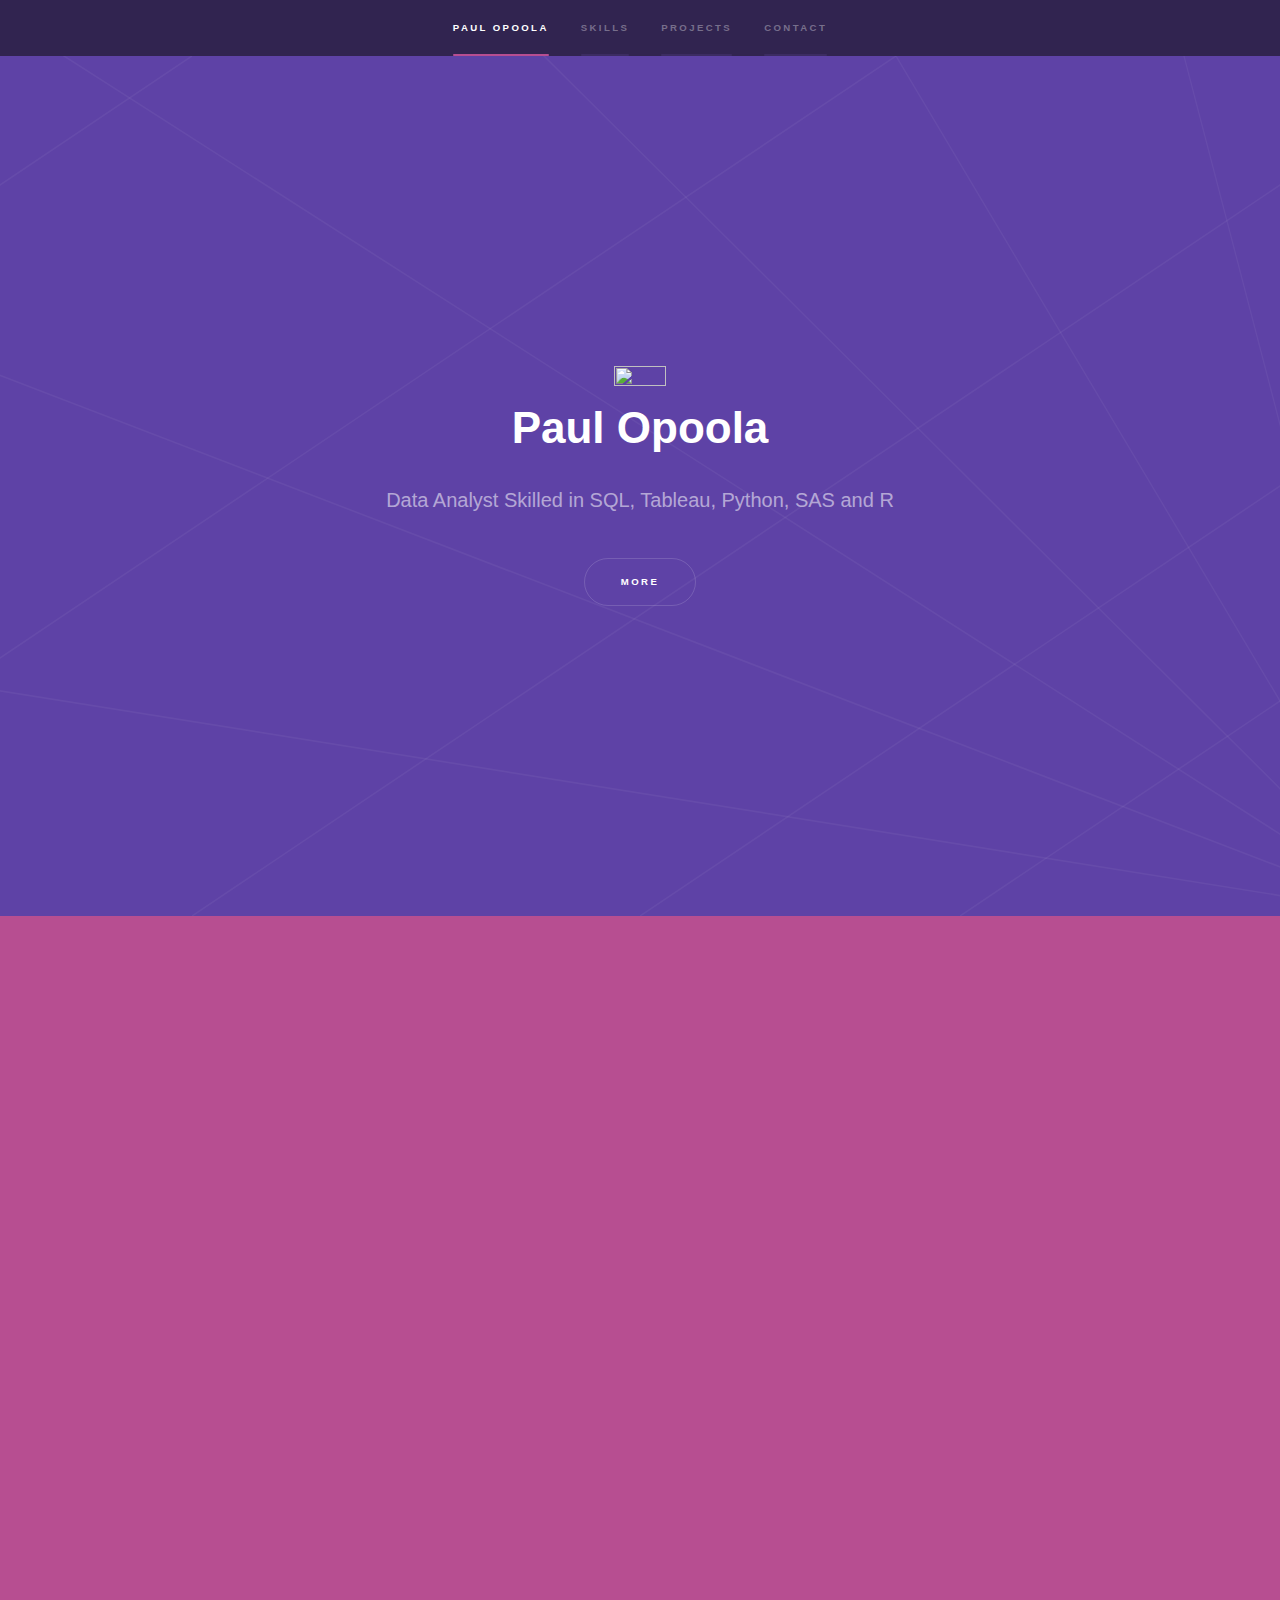
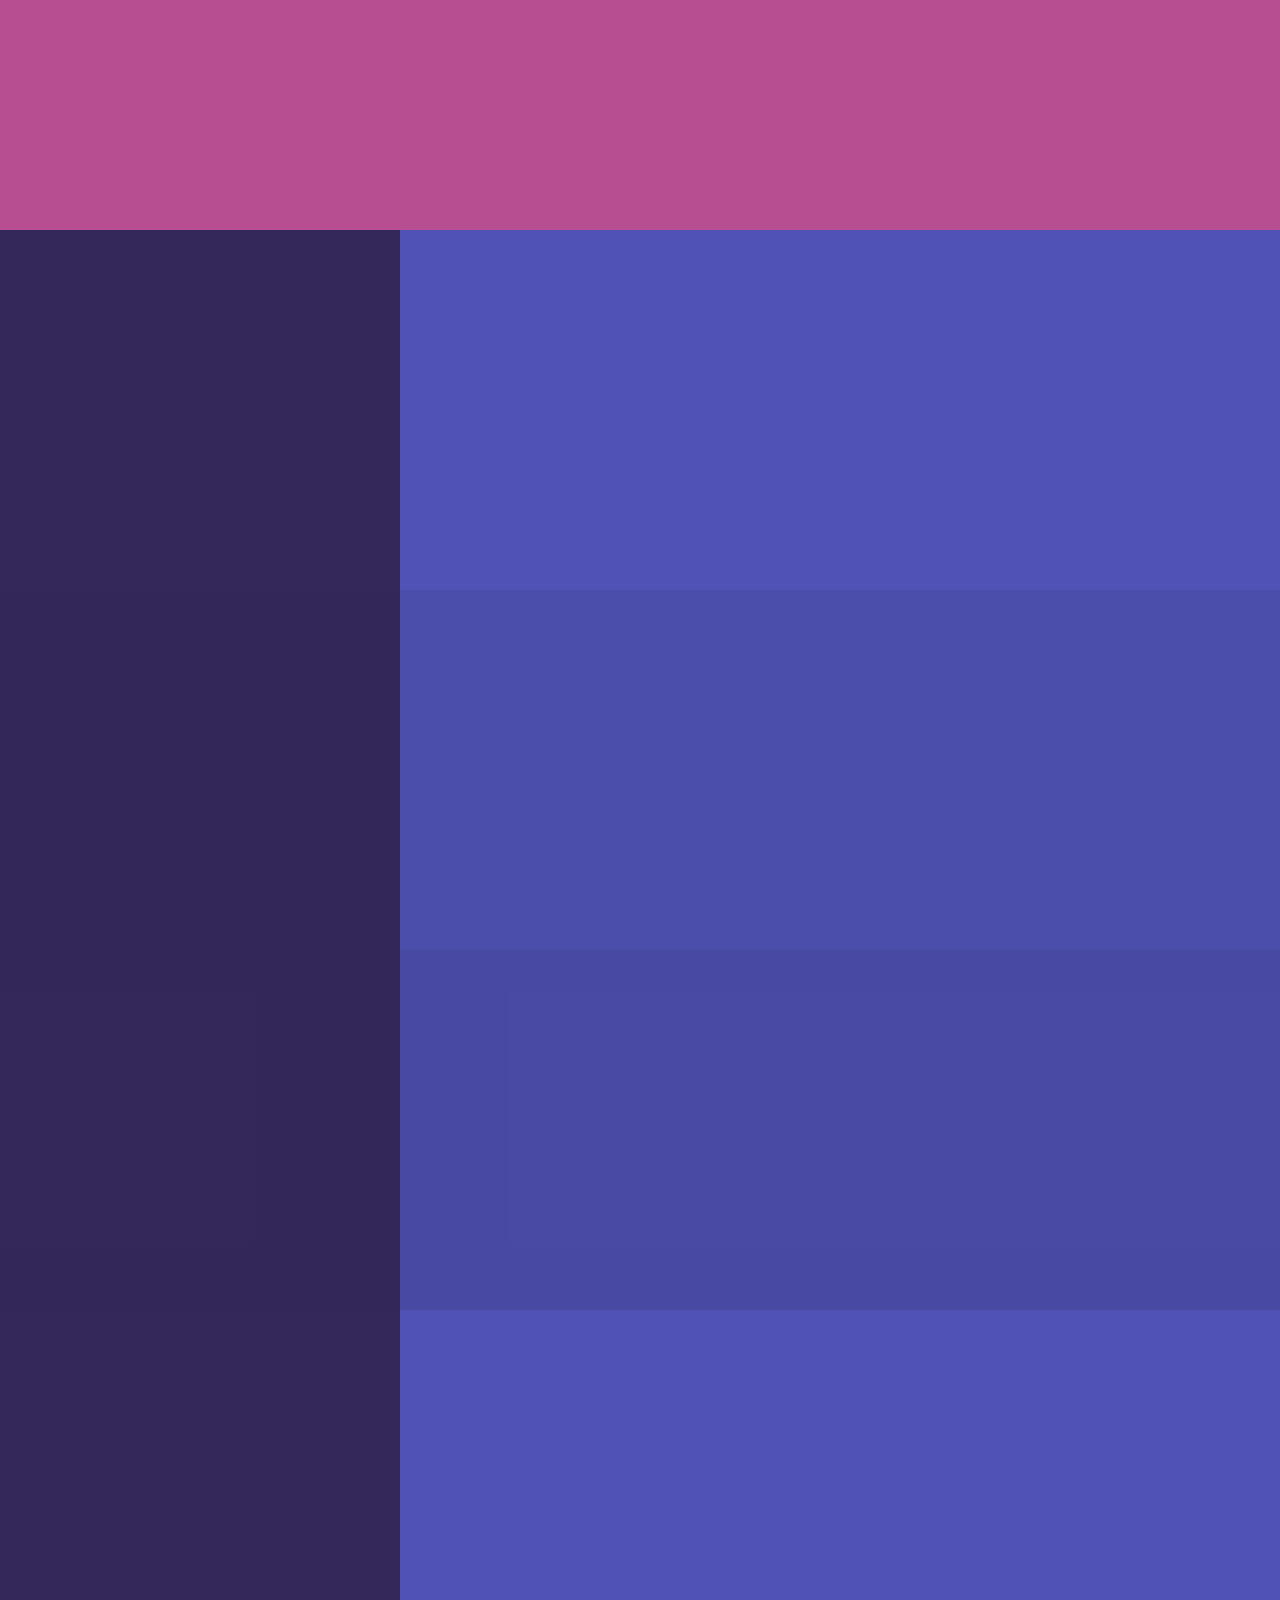
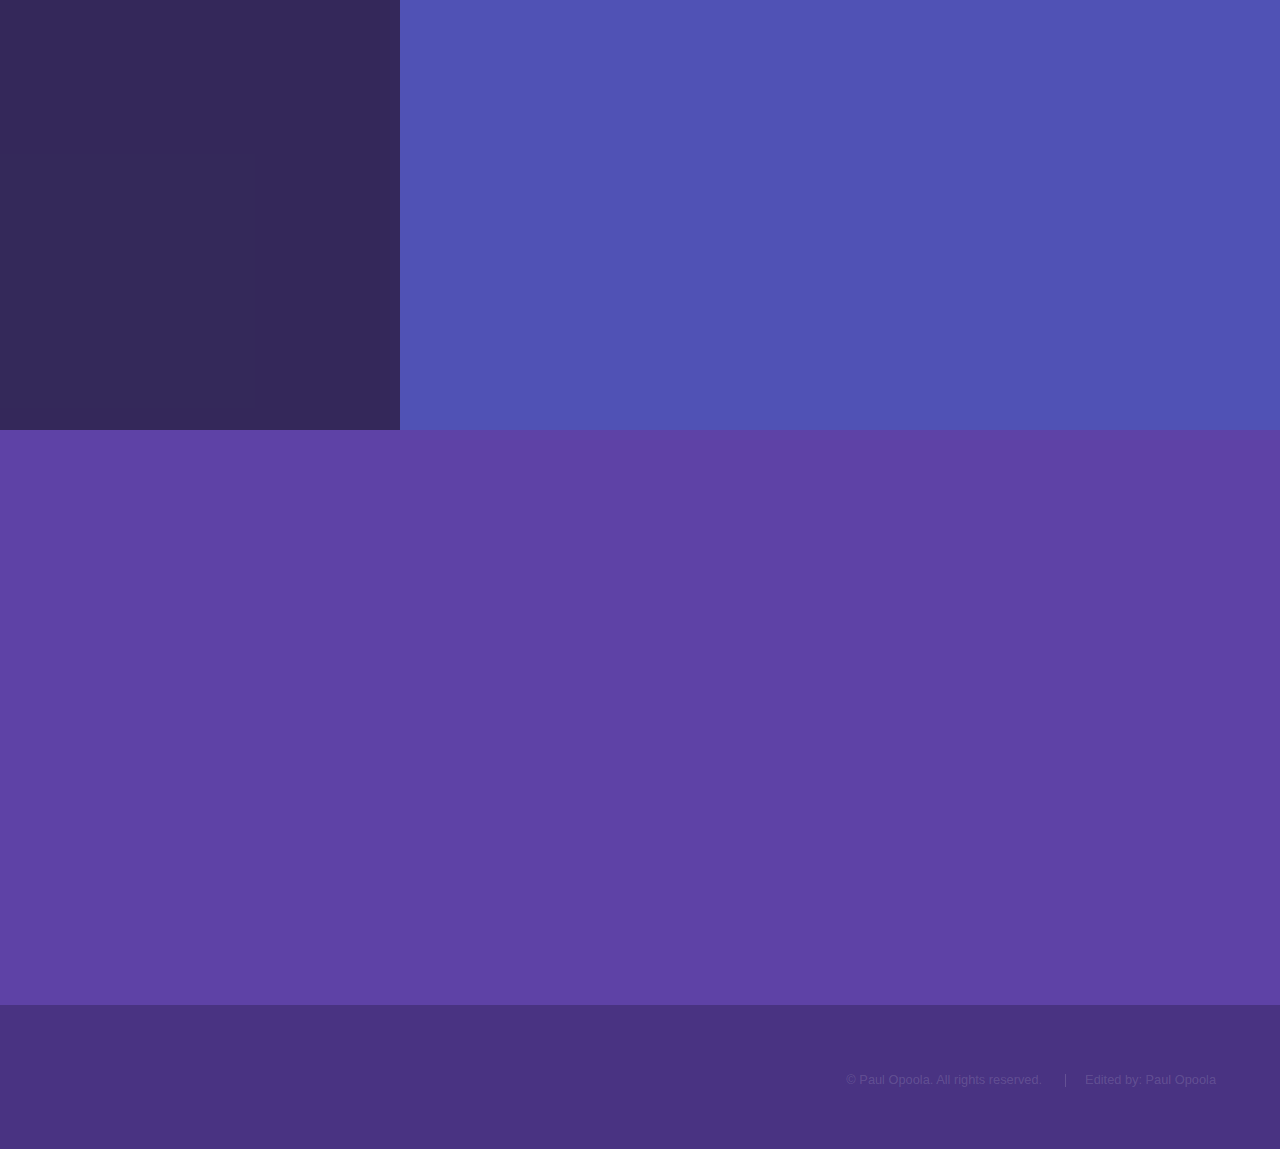
==== commit 50f1f68c: "Updated index.html" ====
--- a/index.html
+++ b/index.html
@@ -37,7 +37,7 @@
 
 				<div class="inner">
 					<h1>Paul Opoola</h1>
-					<p>Data Analyst Skilled in SQL, Tableau, Python and R </p>
+					<p>Data Analyst Skilled in SQL, Tableau, Python, SAS and R </p>
 					<a href="generic.html" class="button scrolly">More</a>
 					<!--<ul class="actions">
 						<li><a href="#one" class="button scrolly">Learn more</a></li>
@@ -56,13 +56,13 @@
 				<div class="features">
 					<section>
 						<span class="icon solid major fa-desktop"></span>
-						<h3>Excel</h3>
+						<h3>Microsoft Excel</h3>
 						<p>Can use excel to plot pivot tables xyz etc</p>
 					</section>
 					<section>
 						<span class="icon solid major fa-desktop"></span>
 						<h3>Tableau</h3>
-						<p>Can Vsualize Data and interprete it with tableau.</p>
+						<p>Can Visualize Data and interprete it with tableau.</p>
 					</section>
 					<section>
 						<span class="icon solid major fa-code"></span>
@@ -106,50 +106,68 @@
 		<!-- PROJECTS SectionID= One -->
 		<section id="one" class="wrapper style2 spotlights">
 			<section>
-				<a href="#" target="_blank" class="image"><img src="images/housing.jpg" alt=""
+				<a href="https://github.com/paulopoola/DataAnalysisProjects/blob/2cf24313183ac50a27693893feda8d60217cb5a7/Data%20Cleaning%20Project.sql"
+					target="_blank" class="image"><img src="images/housing.jpg" alt=""
 						data-position="center center" /></a>
 				<div class="content">
 					<div class="inner">
 						<h2>DATA CLEANING IN SQL</h2>
 						<p>Cleaned Housing Data in SQL server</p>
 						<ul class="actions">
-							<!-- add proj link here-->
-							<li><a href="generic.html" class="button" target="_blank">View Project</a></li>
-						</ul>
-					</div>
-				</div>
-			</section>
-			<section>
-				<a href="#" target="_blank" class="image"><img src="images/covid.jpg" alt=""
-						data-position="top center" /></a>
+							<li><a href="https://github.com/paulopoola/DataAnalysisProjects/blob/2cf24313183ac50a27693893feda8d60217cb5a7/Data%20Cleaning%20Project.sql"
+									class="button" target="_blank">View Project</a></li>
+						</ul>
+					</div>
+				</div>
+			</section>
+			<section>
+				<a href="https://github.com/paulopoola/DataAnalysisProjects/blob/3bfef79d48ee410ae2ce337bb2caccdacd2eeeb8/CovidProjQ1.sql"
+					target="_blank" class="image"><img src="images/covid.jpg" alt="" data-position="center" /></a>
 				<div class="content">
 					<div class="inner">
 						<h2>DATA EXPLORATION IN SQL</h2>
 						<p>Data Exploration of Covid-19 Worldwide Data i SQL Server.</p>
 						<ul class="actions">
-							<li><a href="generic.html" target="_blank" class="button">View Project</a></li>
-						</ul>
-					</div>
-				</div>
-			</section>
-			<section>
-				<a href="#" target="_blank" class="image"><img src="images/Tableau2.jpg" /></a>
-				<div class="content">
-					<div class="inner">
-						<h2>Tableau Projects</h2>
+							<li><a href="https://github.com/paulopoola/DataAnalysisProjects/blob/3bfef79d48ee410ae2ce337bb2caccdacd2eeeb8/CovidProjQ1.sql"
+									target="_blank" class="button">View Project</a></li>
+						</ul>
+					</div>
+				</div>
+			</section>
+			<section>
+				<a href="https://public.tableau.com/app/profile/opoola.paul" target="_blank" class="image"><img
+						src="images/Tableau2.jpg" /></a>
+				<div class="content">
+					<div class="inner">
+						<h2>TABLEAU PROJECTS</h2>
 						<p>This contains all my Tableau Dashboards</p>
 						<ul class="actions">
-							<li><a href="generic.html" target="_blank" class="button">View Project</a></li>
-						</ul>
-					</div>
-				</div>
-			</section>
-			<section>
-				<a href="#" target="_blank" class="image"><img src="images/pic03.jpg" alt=""
-						data-position="25% 25%" /></a>
-				<div class="content">
-					<div class="inner">
-						<h2>Web Scraping Projects</h2>
+							<li><a href="https://public.tableau.com/app/profile/opoola.paul" target="_blank"
+									class="button">View Project</a></li>
+						</ul>
+					</div>
+				</div>
+			</section>
+			<section>
+				<a href="https://github.com/paulopoola/DataAnalysisProjects/blob/3bfef79d48ee410ae2ce337bb2caccdacd2eeeb8/CorrelationProj_Python%20.ipynb"
+					target="_blank" class="image"><img src="images/movies.jpg" alt="" data-position="top center" /></a>
+				<div class="content">
+					<div class="inner">
+						<h2>CORRELATION WITH PYTHON</h2>
+						<p>wORKING WITH Tens of Thousands of movie Data. I used python to find the correlation between
+							the Company, Movie expenses, Reported revenue, Movie Rating and the year of release</p>
+						<ul class="actions">
+							<li><a href="https://github.com/paulopoola/DataAnalysisProjects/blob/3bfef79d48ee410ae2ce337bb2caccdacd2eeeb8/CorrelationProj_Python%20.ipynb"
+									target="_blank" class="button">View Project</a></li>
+						</ul>
+					</div>
+				</div>
+			</section>
+			<section>
+				<a href="#" target="_blank" class="image"><img src="images/amazon.jpg" data-position="center" /></a>
+				<div class="content">
+					<div class="inner">
+						<h2>WEB SCRAPING PROECT</h2>
 						<p>Amazon Web Scraping projects</p>
 						<ul class="actions">
 							<li><a href="generic.html" target="_blank" class="button">View Project</a></li>
@@ -170,19 +188,7 @@
 					</div>
 				</div>
 			</section>
-			<section>
-				<a href="#" target="_blank" class="image"><img src="images/covid.jpg" alt=""
-						data-position="top center" /></a>
-				<div class="content">
-					<div class="inner">
-						<h2>DATA EXPLORATION IN SQL</h2>
-						<p>Data Exploration of Covid-19 Worldwide Data i SQL Server.</p>
-						<ul class="actions">
-							<li><a href="generic.html" target="_blank" class="button">View Project</a></li>
-						</ul>
-					</div>
-				</div>
-			</section> -->
+			 -->
 		</section>
 
 
@@ -272,4 +278,4 @@
 
 </body>
 
-</html>+</html>
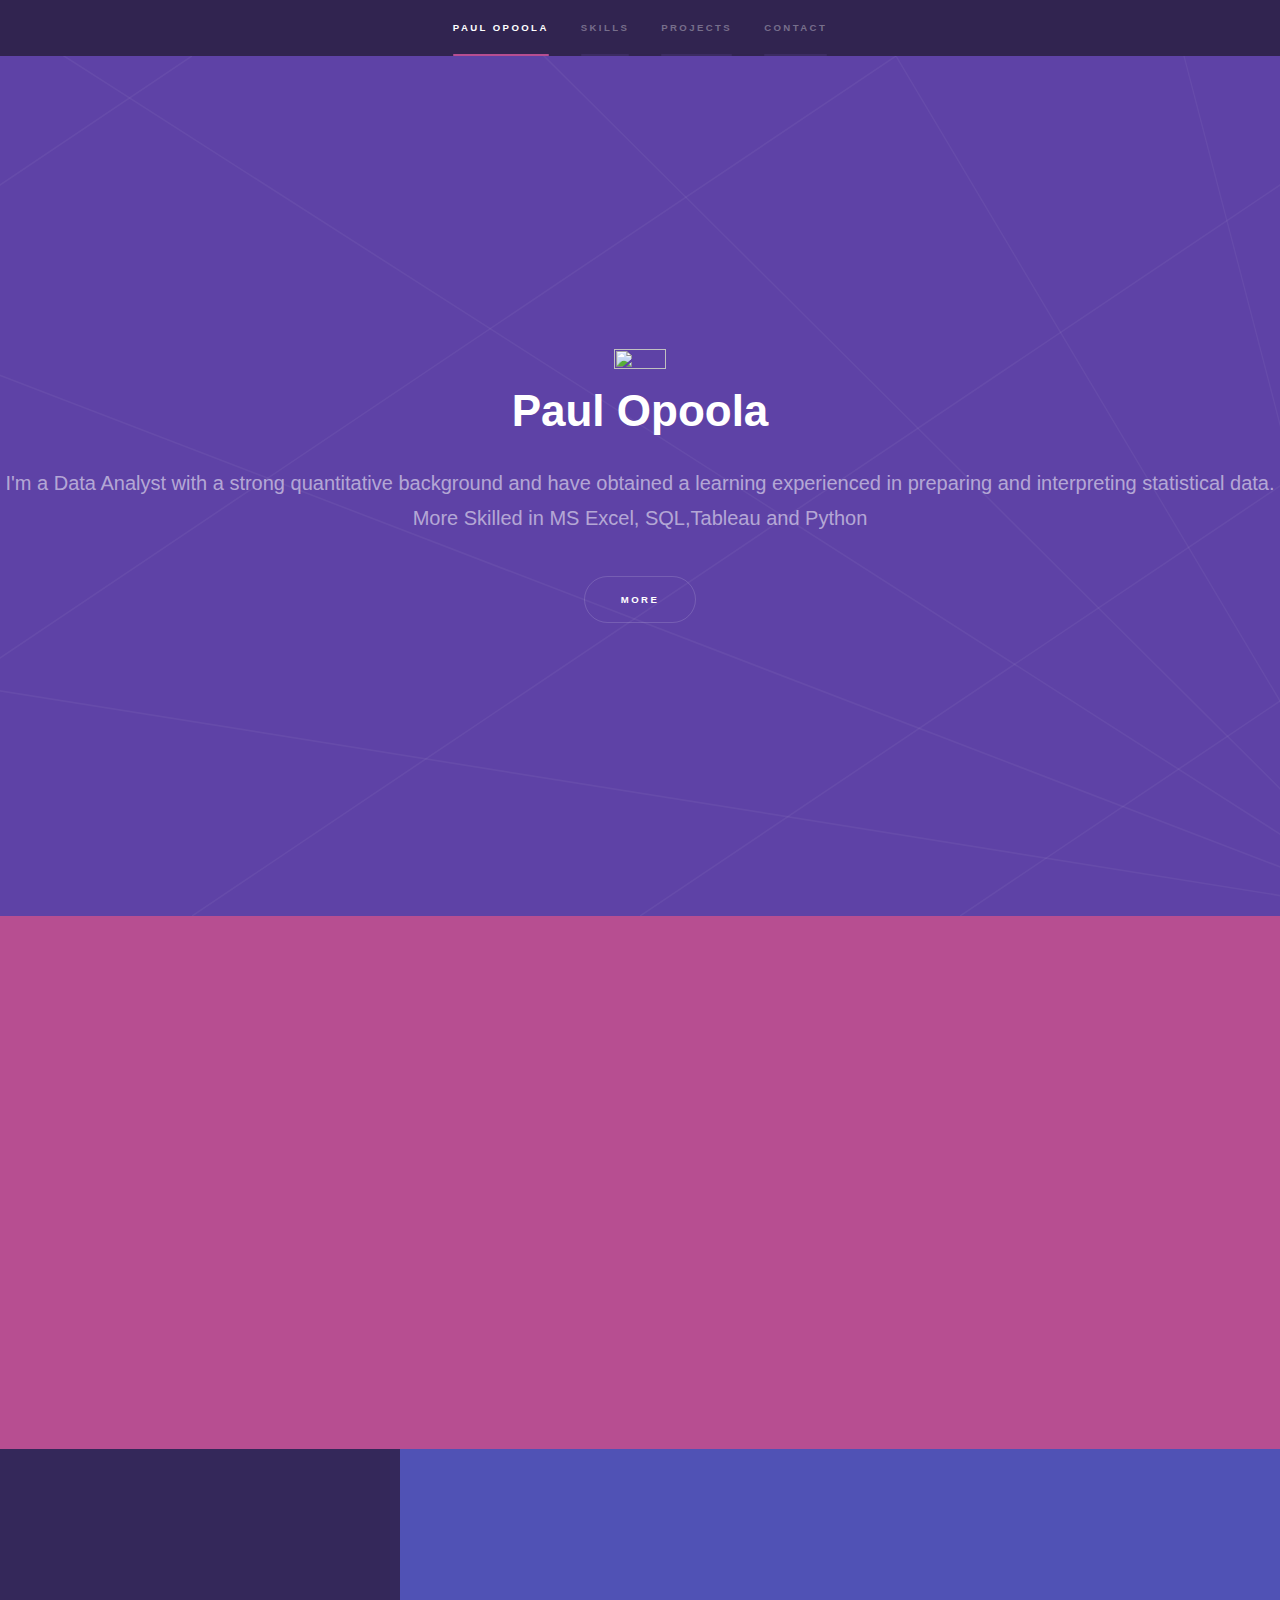
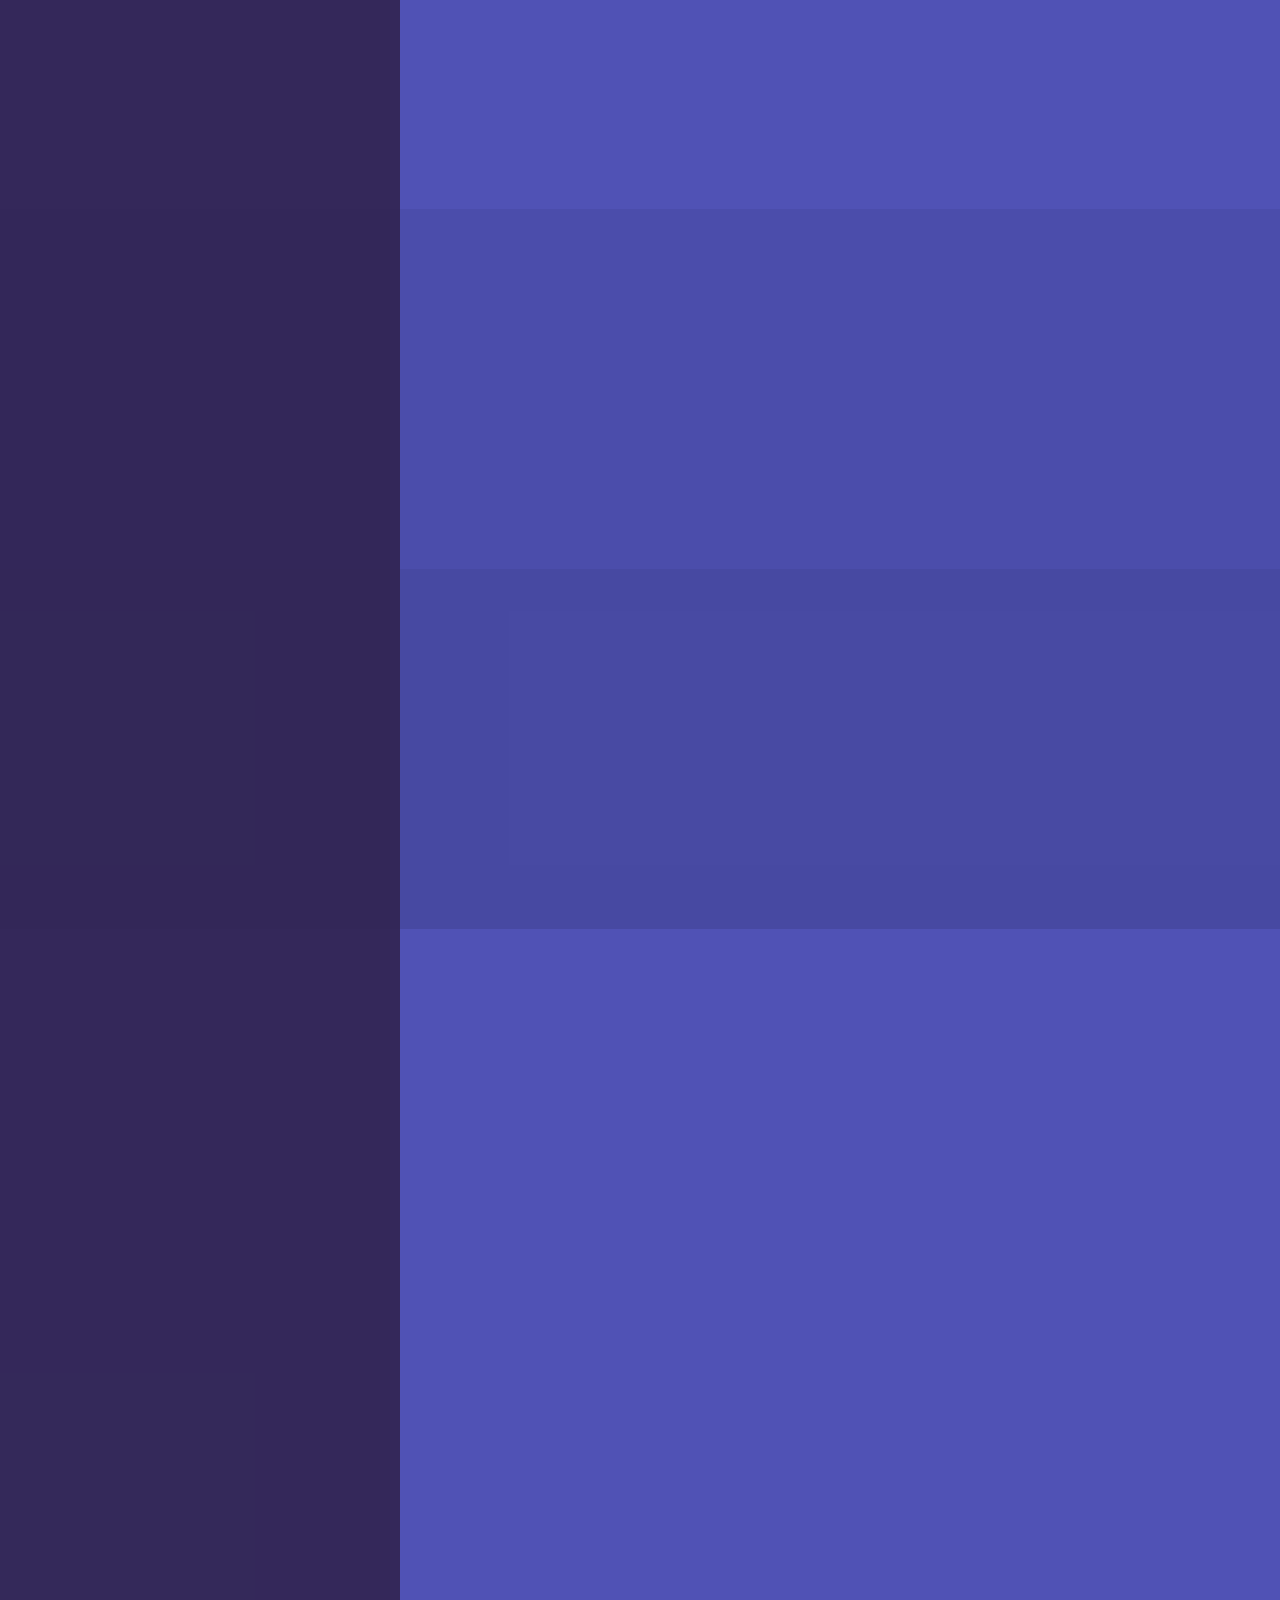
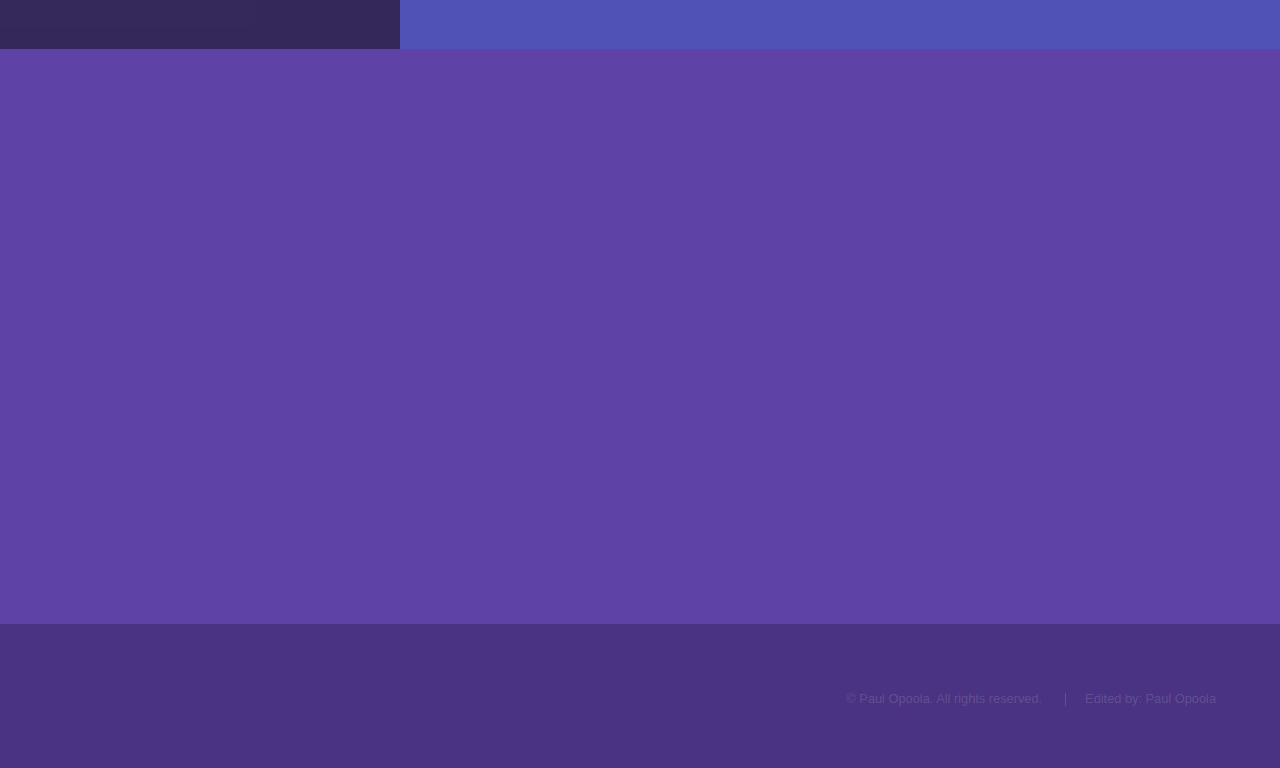
==== commit 276458b1: "index update" ====
--- a/index.html
+++ b/index.html
@@ -37,7 +37,9 @@
 
 				<div class="inner">
 					<h1>Paul Opoola</h1>
-					<p>Data Analyst Skilled in SQL, Tableau, Python, SAS and R </p>
+					<p> I'm a Data Analyst with a strong quantitative background and have obtained a learning
+						experienced in preparing and interpreting statistical data. More Skilled in MS Excel,
+						SQL,Tableau and Python</p>
 					<a href="generic.html" class="button scrolly">More</a>
 					<!--<ul class="actions">
 						<li><a href="#one" class="button scrolly">Learn more</a></li>
@@ -57,44 +59,45 @@
 					<section>
 						<span class="icon solid major fa-desktop"></span>
 						<h3>Microsoft Excel</h3>
-						<p>Can use excel to plot pivot tables xyz etc</p>
+						<!-- <p>Organize data, Creating pivot tables, vlookups, pulling data monthly & quarterly, creating
+							dashboards</p> -->
 					</section>
 					<section>
 						<span class="icon solid major fa-desktop"></span>
 						<h3>Tableau</h3>
-						<p>Can Visualize Data and interprete it with tableau.</p>
+						<!-- <p>For Data Vizualization and reports.</p> -->
 					</section>
 					<section>
 						<span class="icon solid major fa-code"></span>
 						<h3>Python</h3>
-						<p> 2 years experience with python and use of libraries (Numpy, Matplotlib,Pandas)</p>
-					</section>
-					<section>
+						<!-- <p> </p> -->
+					</section>
+					<!-- <section>
 						<span class="icon solid major fa-code"></span>
 						<h3>R</h3>
 						<p>R language to clean data.</p>
-					</section>
+					</section> -->
 					<section>
 						<span class="icon solid major fa-code"></span>
 						<h3>SQL</h3>
-						<p>Experience with database tools like MySQL server, SQL a.</p>
+						<!-- <p>Experience with database tools like MySQL server, SQL a.</p> -->
 					</section>
 					<section>
 						<span class="icon major fa-gem"></span>
 						<h3>Power BI</h3>
-						<p>For visualization adnvddsav</p>
+						<p></p>
 					</section>
 					<section>
 						<span class="icon solid major fa-code"></span>
 						<h3>SAS</h3>
-						<p>Using SAS for statistical models, correlation, regression etc</p>
-					</section>
-					<section>
+						<p></p>
+					</section>
+					<!-- <section>
 						<span class="icon solid major fa-code"></span>
 						<h3>More Soft Skills</h3>
 						<p>Using Python, Javascript and xyz i was able to practice and work on several other projects
 						</p>
-					</section>
+					</section> -->
 				</div>
 				<!-- LINK TO GENERIC PAGE FOR WEBSITE
 					 <ul class="actions">
@@ -278,4 +281,4 @@
 
 </body>
 
-</html>
+</html>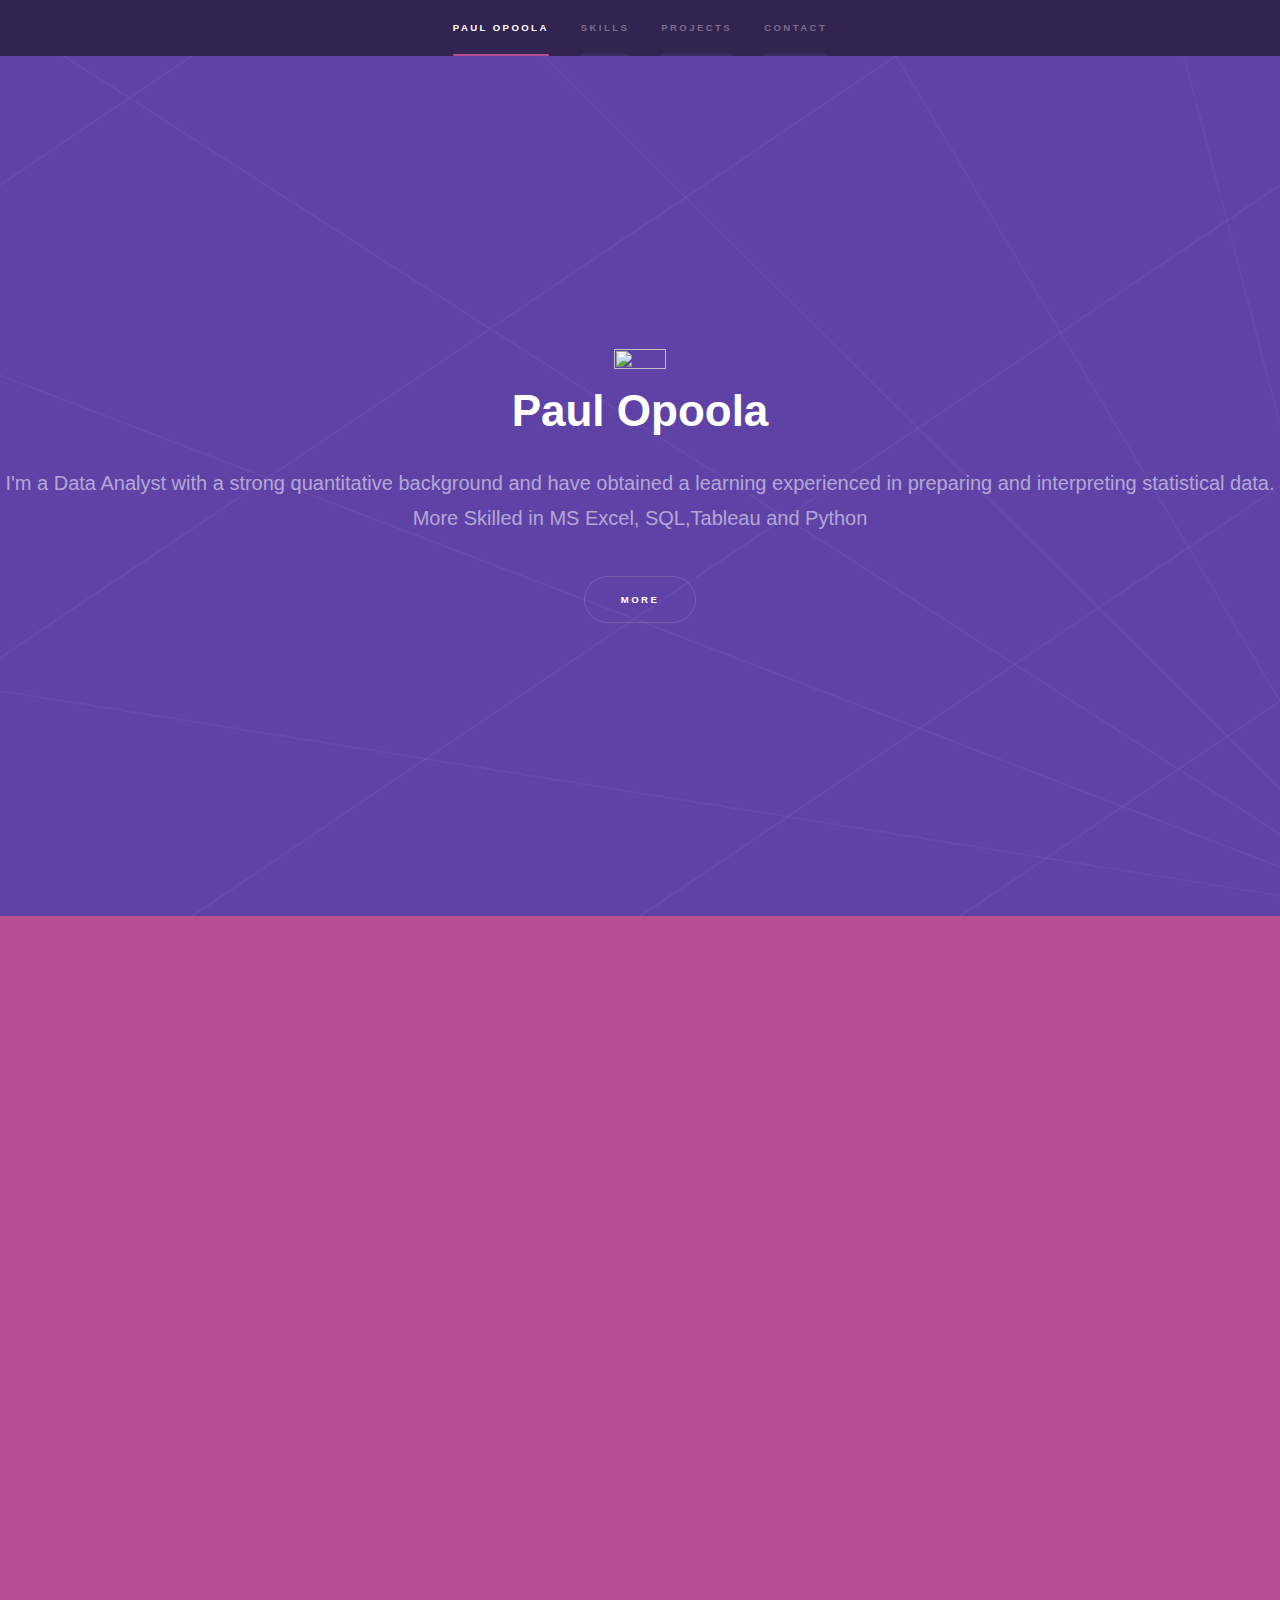
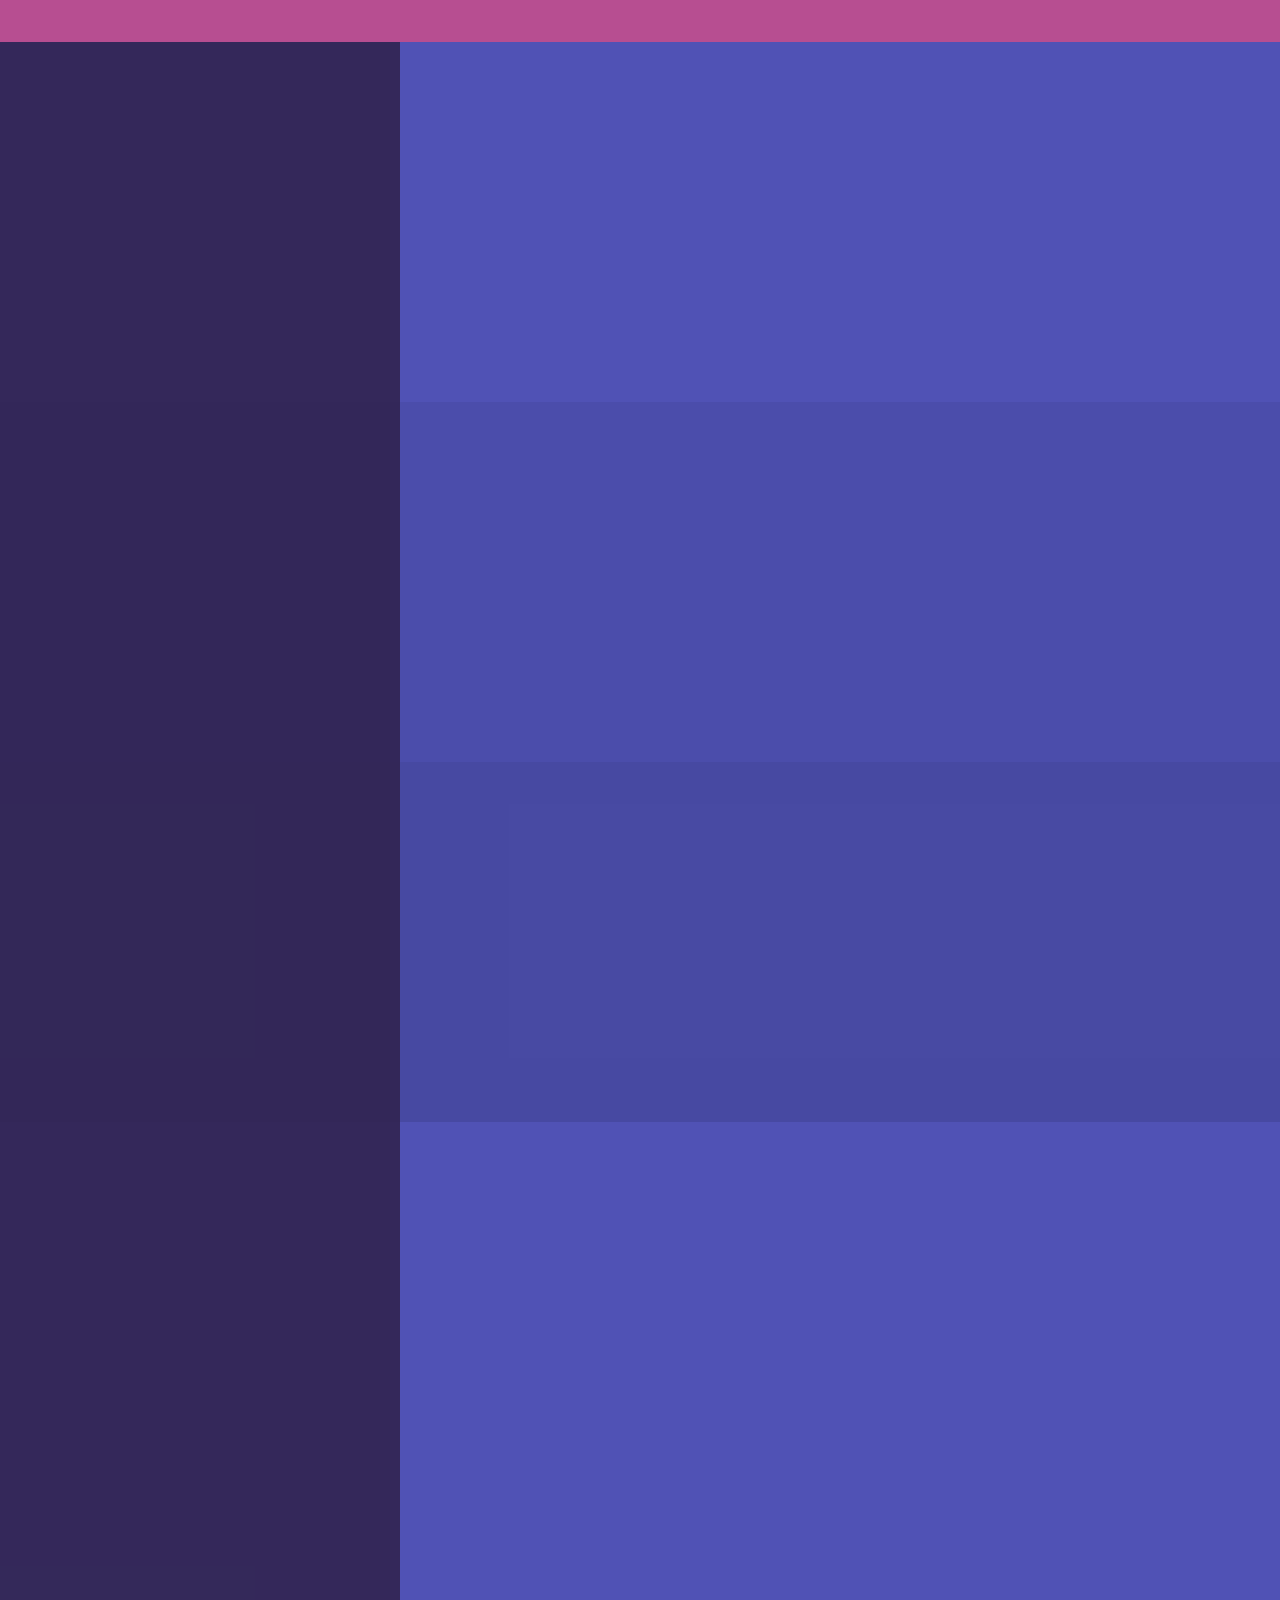
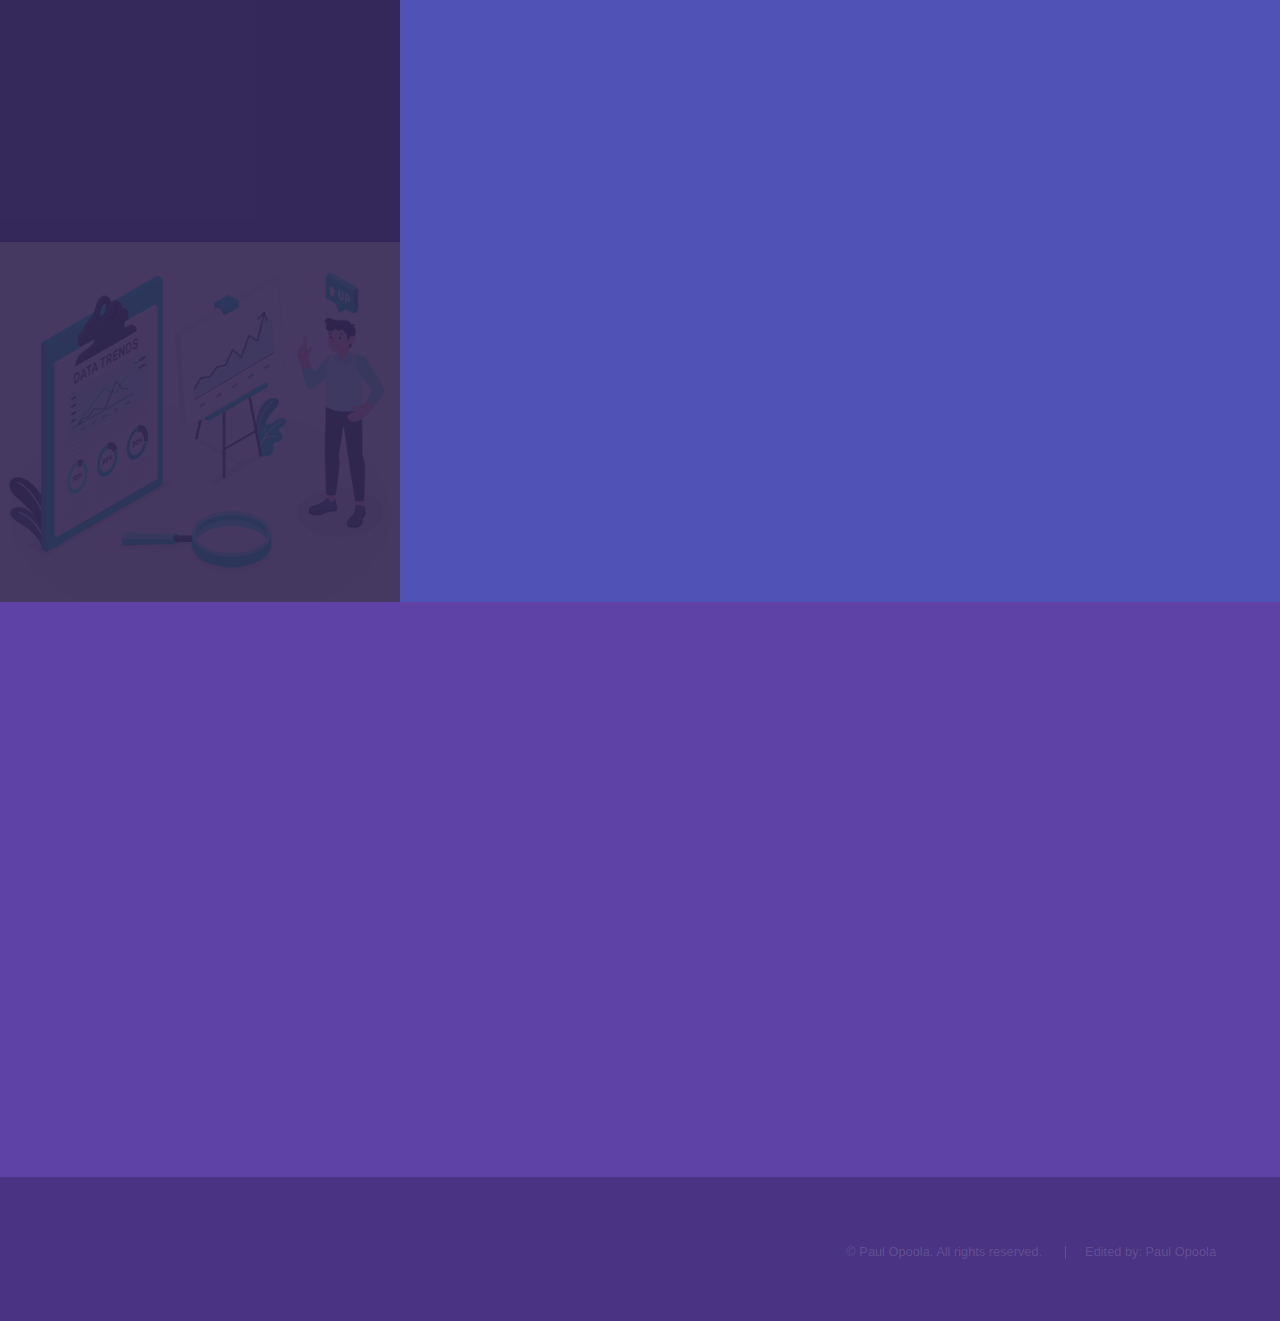
==== commit 4bc74afb: "Add files via upload" ====
--- a/index.html
+++ b/index.html
@@ -52,7 +52,7 @@
 		<section id="two" class="wrapper style3 fade-up">
 			<div class="inner">
 				<div style="text-align:center;">
-					<h2>MY SKILLS</h2>
+					<h2>SKILLS AND CERTIFICATIONS</h2>
 				</div>
 				<!-- <p> talk about skills</p> -->
 				<div class="features">
@@ -64,6 +64,12 @@
 					</section>
 					<section>
 						<span class="icon solid major fa-desktop"></span>
+						<h3>Google Spreadsheet</h3>
+						<!-- <p>Organize data, Creating pivot tables, vlookups, pulling data monthly & quarterly, creating
+							dashboards</p> -->
+					</section>
+					<section>
+						<span class="icon solid major fa-desktop"></span>
 						<h3>Tableau</h3>
 						<!-- <p>For Data Vizualization and reports.</p> -->
 					</section>
@@ -72,32 +78,36 @@
 						<h3>Python</h3>
 						<!-- <p> </p> -->
 					</section>
-					<!-- <section>
+					<section>
 						<span class="icon solid major fa-code"></span>
 						<h3>R</h3>
-						<p>R language to clean data.</p>
-					</section> -->
+					<!--	<p></p> -->
+					</section>
 					<section>
 						<span class="icon solid major fa-code"></span>
 						<h3>SQL</h3>
 						<!-- <p>Experience with database tools like MySQL server, SQL a.</p> -->
 					</section>
 					<section>
+						<span class="icon solid major fa-desktop"></span>
+						<h3>Power BI</h3>
+						<!--	<p></p> -->
+					</section>
+					<section>
+						<span class="icon solid major fa-code"></span>
+						<h3>SAS</h3>
+						<!--	<p></p> -->
+					</section>
+					<section>
 						<span class="icon major fa-gem"></span>
-						<h3>Power BI</h3>
-						<p></p>
-					</section>
-					<section>
-						<span class="icon solid major fa-code"></span>
-						<h3>SAS</h3>
-						<p></p>
-					</section>
-					<!-- <section>
-						<span class="icon solid major fa-code"></span>
-						<h3>More Soft Skills</h3>
-						<p>Using Python, Javascript and xyz i was able to practice and work on several other projects
-						</p>
-					</section> -->
+						<h3>Google Data Analytics Professional Certificate</h3>
+						<!--	<p> insert link here </p> -->
+					</section>
+					<section>
+						<span class="icon major fa-gem"></span>
+						<h3>Statistics</h3>
+						<!--	<p> insert link here </p> -->
+					</section>
 				</div>
 				<!-- LINK TO GENERIC PAGE FOR WEBSITE
 					 <ul class="actions">
@@ -164,34 +174,35 @@
 									target="_blank" class="button">View Project</a></li>
 						</ul>
 					</div>
-				</div>
-			</section>
-			<section>
-				<a href="#" target="_blank" class="image"><img src="images/amazon.jpg" data-position="center" /></a>
+			</section>
+			<section>
+				<a href="https://github.com/paulopoola/DataAnalysisProjects/blob/main/Amazon%20Web%20Scrapping%20Project.ipynb"
+					target="_blank" class="image"><img src="images/amazon.jpg" data-position="center" /></a>
 				<div class="content">
 					<div class="inner">
 						<h2>WEB SCRAPING PROECT</h2>
 						<p>Amazon Web Scraping projects</p>
 						<ul class="actions">
-							<li><a href="generic.html" target="_blank" class="button">View Project</a></li>
-						</ul>
-					</div>
-				</div>
-			</section>
-			<!--			<section>
-				<a href="#" target="_blank" class="image"><img src="images/pic06.jpg" alt=""
-						data-position="top center" /></a>
-				<div class="content">
-					<div class="inner">
-						<h2>Other Python Projects</h2>
-						<p>Numerous Python projects to practice and keep improving on my knowledge/p>
-						<ul class="actions">
-							<li><a href="generic.html" target="_blank" class="button">View Project</a></li>
-						</ul>
-					</div>
-				</div>
-			</section>
-			 -->
+							<li><a href="https://github.com/paulopoola/DataAnalysisProjects/blob/main/Amazon%20Web%20Scrapping%20Project.ipynb"
+									target="_blank" class="button">View Project</a></li>
+						</ul>
+					</div>
+				</div>
+			</section>
+			<section>
+				<a href="https://github.com/paulopoola/DataAnalysisProjects" target="_blank" class="image">
+					<img src="images/other_projects.jpg" alt="" data-position="top center" /></a>
+				<div class="content">
+					<div class="inner">
+						<h2>More Data Analysis/Science Projects</h2>
+						<p>Numerous projects to practice and keep improving on my knowledge and skill set </p>
+						<ul class="actions">
+							<li><a href="https://github.com/paulopoola/DataAnalysisProjects"
+								target="_blank" class="button">View Project</a></li>
+						</ul>
+					</div>
+				</div>
+			</section>
 		</section>
 
 
@@ -244,10 +255,10 @@
 											class="icon brands fa-linkedin-in fa-2x"><span
 												class="label">LinkedIn</span></a>
 									</li>
-									<li><a href="wa.me/380933913047" class="icon 
+									<li><a href="wa.me/380933913047" class="icon
 											brands fa fa-whatsapp fa-2x"><span class="label">Whatsapp</span></a>
 									</li>
-									<li><a href="t.me/PaulOpoola" class="icon 
+									<li><a href="t.me/PaulOpoola" class="icon
 										brands fa fa-telegram fa-2x"><span class="label">Telegram</span></a>
 									</li>
 								</ul>
@@ -281,4 +292,4 @@
 
 </body>
 
-</html>+</html>
